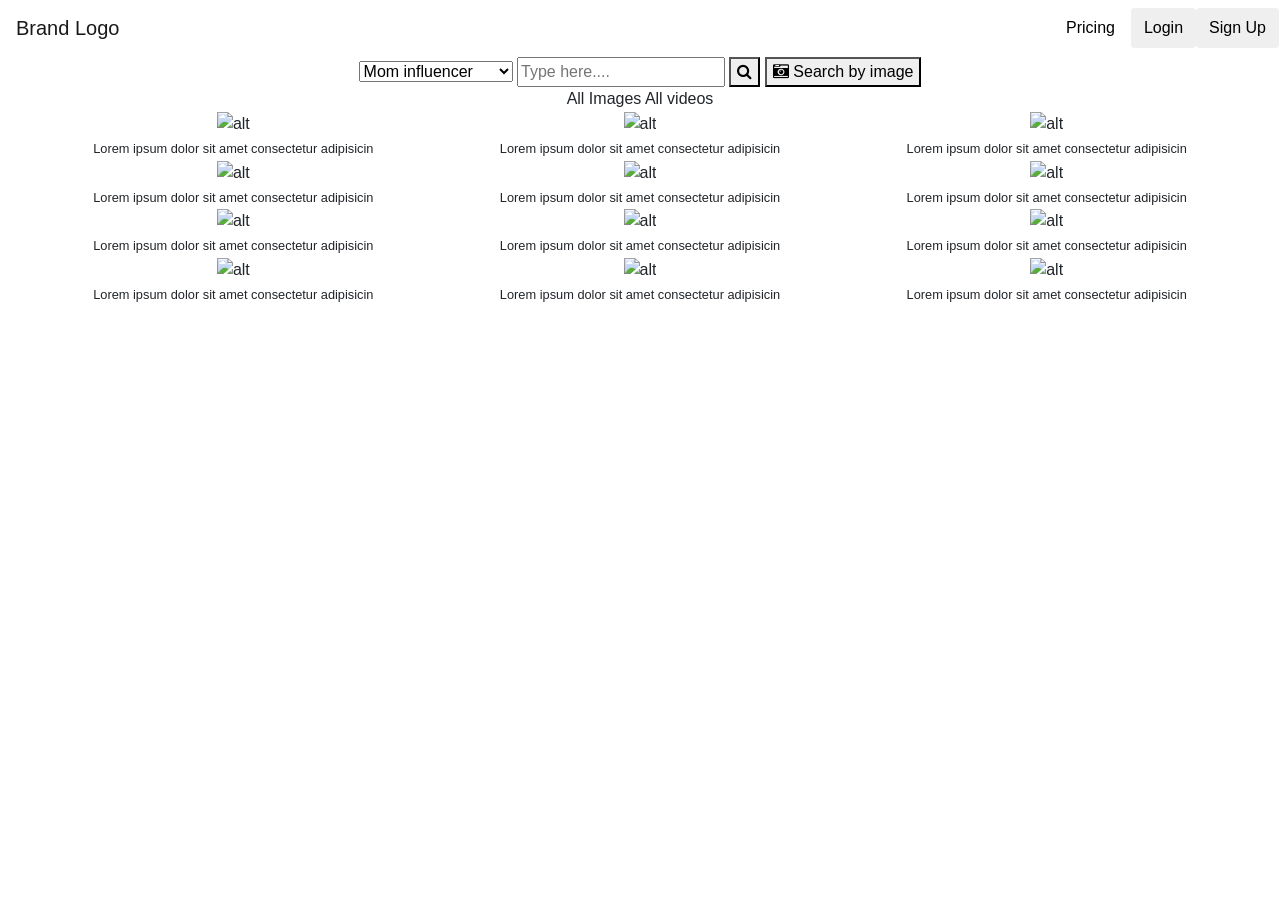
==== assets/projects/project7/index.html @ ff217ebd "Add files via upload" ====
<!DOCTYPE html>
<html lang="en">
<head>
    <meta charset="UTF-8">
    <meta http-equiv="X-UA-Compatible" content="IE=edge">
    <meta name="viewport" content="width=device-width, initial-scale=1.0">
    <!-- Latest compiled and minified CSS -->
    <link rel="stylesheet" href="https://stackpath.bootstrapcdn.com/bootstrap/4.1.3/css/bootstrap.min.css" integrity="sha384-MCw98/SFnGE8fJT3GXwEOngsV7Zt27NXFoaoApmYm81iuXoPkFOJwJ8ERdknLPMO" crossorigin="anonymous">
    <link rel="stylesheet" href="styles/index.css">
    <link rel="stylesheet" href="https://cdnjs.cloudflare.com/ajax/libs/font-awesome/4.7.0/css/font-awesome.min.css">
    <title>Coolwii Stock</title>
</head>
<body>
    <!-- Modal -->
    <div class="modal fade" id="loginModal" tabindex="-1" role="dialog" aria-labelledby="exampleModalLabel" aria-hidden="true">
      <div class="modal-dialog" role="document">
        <div class="modal-content">
          <div class="modal-header">
            <h5 class="modal-title" id="exampleModalLabel">Log in</h5>
            <button type="button" class="close" data-dismiss="modal" aria-label="Close">
              <span aria-hidden="true">&times;</span>
            </button>
          </div>
          <div class="modal-body">
            <form>
              <div class="form-group">
                <label for="exampleInputEmail1">Email address</label>
                <input style="border-top: none; border-left: none; border-right: none; border-radius: 0px;" type="email" class="form-control" id="exampleInputEmail1" aria-describedby="emailHelp" placeholder="Enter email">
                <!-- <small id="emailHelp" class="form-text text-muted">We'll never share your email with anyone else.</small> -->
              </div>
              <div class="form-group">
                <label for="exampleInputPassword1">Password</label>
                <input style="border-top: none; border-left: none; border-right: none; border-radius: 0px;" type="password" class="form-control" id="exampleInputPassword1" placeholder="Password">
              </div>
              <!-- <div class="form-check">
                <input type="checkbox" class="form-check-input" id="exampleCheck1">
                <label class="form-check-label" for="exampleCheck1">Check me out</label>
              </div> -->
              <br>
              <center><button type="submit" class="colored_button_orange col-lg-10 col-md-10 col-sm-10 col-xs-10">Login</button></center>
            </form><br>
            <a href="#">Forgot password?</a><br>
          </div>
          <div class="modal-footer">
            <small>Don't have an account yet?</small>
            <center>
              <button class="transparent_button col-lg-12 col-md-12 col-sm-12 colxs-12">
                Create an account
              </button>
            </center>
          </div>
        </div>
      </div>
    </div>
    <!-- SignUp Modal -->
    <div class="modal fade bd-example-modal-lg" id="signUpModal" tabindex="-1" role="dialog" aria-labelledby="exampleModalLabel" aria-hidden="true">
      <div class="modal-dialog modal-lg" role="document">
        <div class="modal-content">
          <div class="modal-header">
            <h5 class="modal-title" id="exampleModalLabel">Sign Up</h5>
            <button type="button" class="close" data-dismiss="modal" aria-label="Close">
              <span aria-hidden="true">&times;</span>
            </button>
          </div>
          <div class="modal-body">
            <div class="row col-lg-12 col-md-12 col-sm-12 col-xs-12">
              <div class="col-lg-6 col-md-12 col-sm-12 col-xs-12 signUpModalText">
                <h5 class="modal-title"><b>Access exclusive features with a free account</b></h5>
                <div class="col-lg-12 col-md-12 col-sm-12 col-xs-12">
                  <span class="modalContent">
                    <i class="fa fa-save"></i>
                    <span class="modaltext">Save and sort your favourite assets with collections</span>
                  </span>
                  <span class="modalContent">
                    <i class="fa fa-upload"></i>
                    <span class="modaltext">Share collections with anyone anywhere</span>
                  </span>
                  <span class="modalContent">
                    <i class="fa fa-download"></i>
                    <span class="modaltext">Try before you purchase with downloadable coomps</span>
                  </span>
                  <span class="modalContent">
                    <i class="fa fa-eye"></i>
                    <span class="modaltext">Easy to keep track of your search and download history</span>
                  </span>
                  <span style="margin-top: 40px" class="modaltext">And many more</span>
                </div>
              </div>
              <div class="col-lg-6 col-md-12 col-sm-12 col-xs-12 signUpForm">
                <form  style="border-bottom: 1px #ddd solid; padding-bottom: 10px;">
                  <div class="form-group">
                    <label for="exampleInputEmail1">Email address</label>
                    <input style="border-top: none; border-left: none; border-right: none; border-radius: 0px;" type="email" class="form-control" id="exampleInputEmail1" aria-describedby="emailHelp" placeholder="Enter email">
                    <!-- <small id="emailHelp" class="form-text text-muted">We'll never share your email with anyone else.</small> -->
                  </div>
                  <div class="form-group">
                    <label for="exampleInputPassword1">Password</label>
                    <input style="border-top: none; border-left: none; border-right: none; border-radius: 0px;" type="password" class="form-control" id="exampleInputPassword1" placeholder="Password">
                  </div>
                  <!-- <div class="form-check">
                    <input type="checkbox" class="form-check-input" id="exampleCheck1">
                    <label class="form-check-label" for="exampleCheck1">Check me out</label>
                  </div> -->
                  <br>
                  <center><button type="submit" class="colored_button_orange col-lg-10 col-md-10 col-sm-10 col-xs-10">Login</button></center><br>
                  <small>By creating an account, I agree to Shutterstock's <a href="#">Website terms</a>, <a href="#">Privacy policy</a> and <a href="#">Licensing terms</a>.</small>
                </form><br>
                <small>Already have an account? <a href="#">Log in</a></small>
              </div>
            </div>
            <br>
          </div>
          <!-- <div class="modal-footer">
            <small>Don't have an account yet?</small>
            <center>
              <button class="transparent_button col-lg-12 col-md-12 col-sm-12 colxs-12">
                Create an account
              </button>
            </center>
          </div> -->
        </div>
      </div>
    </div>
    <header>
        <!------------------------------------------------Navbar------------------------------------------------------------------------>
        <nav class="navbar navbar-expand-lg navbar-light bg-transparent">
            <a class="navbar-brand" href="#">Brand Logo</a>
            <button class="navbar-toggler" type="button" data-toggle="collapse" data-target="#navbarSupportedContent" aria-controls="navbarSupportedContent" aria-expanded="false" aria-label="Toggle navigation">
              <span class="navbar-toggler-icon"></span>
            </button>
        
            <div class="collapse navbar-collapse" id="navbarSupportedContent">
              <ul class="navbar-nav mr-auto">
                <!-- <li class="nav-item dropdown">
                    <a class="nav-link dropdown-toggle" href="#" id="navbarDropdown" role="button" data-toggle="dropdown" aria-haspopup="true" aria-expanded="false">
                      Images
                    </a>
                    <div class="dropdown-menu" aria-labelledby="navbarDropdown">
                      <a class="dropdown-item" href="#">Action</a>
                      <a class="dropdown-item" href="#">Another action</a>
                      <div class="dropdown-divider"></div>
                      <a class="dropdown-item" href="#">Something else here</a>
                    </div>
                  </li>
                <li class="nav-item dropdown">
                  <a class="nav-link dropdown-toggle" href="#" id="navbarDropdown" role="button" data-toggle="dropdown" aria-haspopup="true" aria-expanded="false">
                    Footage
                  </a>
                  <div class="dropdown-menu" aria-labelledby="navbarDropdown">
                    <a class="dropdown-item" href="#">Action</a>
                    <a class="dropdown-item" href="#">Another action</a>
                    <div class="dropdown-divider"></div>
                    <a class="dropdown-item" href="#">Something else here</a>
                  </div>
                </li> -->
              </ul>
              <div class="row my-2 my-lg-0">
                <div class="nav-item">
                  <a style="color: #000" href="#" class="nav-link">Pricing</a>
                </div>
                <button class="btn transparent_button" type="submit" data-toggle="modal" data-target="#loginModal">Login</button>
                <button class="btn colored_button_white" type="submit" data-toggle="modal" data-target="#signUpModal">Sign Up</button>
            </div>
            </div>
          </nav>
        <!------------------------------------------------Header------------------------------------------------------------------------->
        <div class="header_banner clo-lg-13 col-md-12 col-sm-12 col-xs-12"></div>
        <center>
            <div class="container col-lg-12 col-md-12 col-sm-12 col-xs-12 searching">
                <select name="image" id="cars" class="all_image">
                    <option class="dropdown-item" value="mom_influencer">Mom influencer</option>
                    <option class="dropdown-item" value="fashion_influencer">Fashion Influencer</option>
                  </select>
                <input class="search_textfield search" type="text" placeholder="Type here...." name="" id="">
                <button class="search_icon_button search" type="submit"><i class="fa fa-search"></i></button>
                <button class="search_by_images search" type="submit"><i class="fa fa-camera-retro"></i> Search by image</button>
            </div>
        </center>
    </header>
    <!------------------------------------------------Divider------------------------------------------------------------------------->
    <div class="divider col-lg-12 col-md-12 col-sm-12 col-xs-12">
      <center>
        <span id="image_selector" class="selector" onclick="imageSelectorHandler()">All Images</span>
        <span id="video_selector" class="selector" onclick="videoSelectorHandler()">All videos</span>
      </center>
    </div>
    <!------------------------------------------------all_images------------------------------------------------------------------------->
    <section id="all_images" class="mom_influencer container col-lg-12 cl-md-12 colsm-12 col-xs-12">
      <center>
        <div class="row col-lg-12 cl-md-12 col-sm-12 col-xs-12 rendering_area">
          <div class="col-lg-4 col-md-4 col-sm-12 col-xs-12">
            <img class="rendered" src="images/image1.jpg" alt="alt" onclick="location.href='image.html'; return false"><br>
            <small>Lorem ipsum dolor sit amet consectetur adipisicin</small>
          </div>
          <div class="col-lg-4 col-md-4 col-sm-12 col-xs-12">
            <img class="rendered" src="images/image2.jpg" alt="alt" onclick="location.href='image.html'; return false"><br>           
            <small>Lorem ipsum dolor sit amet consectetur adipisicin</small>
          </div>
          <div class="col-lg-4 col-md-4 col-sm-12 col-xs-12">
            <img class="rendered" src="images/image3.jpg" alt="alt" onclick="location.href='image.html'; return false"><br>
            <small>Lorem ipsum dolor sit amet consectetur adipisicin</small>
          </div>
        </div>
        <div class="row col-lg-12 cl-md-12 col-sm-12 col-xs-12 rendering_area">
          <div class="col-lg-4 col-md-4 col-sm-12 col-xs-12">
            <img class="rendered" src="images/image4.jpg" alt="alt" onclick="location.href='image.html'; return false"><br>
            <small>Lorem ipsum dolor sit amet consectetur adipisicin</small>
          </div>
          <div class="col-lg-4 col-md-4 col-sm-12 col-xs-12">
            <img class="rendered" src="images/image5.jpg" alt="alt" onclick="location.href='image.html'; return false"><br>           
            <small>Lorem ipsum dolor sit amet consectetur adipisicin</small>
          </div>
          <div class="col-lg-4 col-md-4 col-sm-12 col-xs-12">
            <img class="rendered" src="images/image6.jpg" alt="alt" onclick="location.href='image.html'; return false"><br>
            <small>Lorem ipsum dolor sit amet consectetur adipisicin</small>
          </div>
        </div>
      </center>
    </section>
    <!------------------------------------------------all_videos------------------------------------------------------------------------->
    <section id="all_videos" class="mom_influencer container col-lg-12 cl-md-12 colsm-12 col-xs-12">
      <center>
        <div class="row col-lg-12 cl-md-12 col-sm-12 col-xs-12 rendering_area">
          <div class="col-lg-4 col-md-4 col-sm-12 col-xs-12">
            <img class="rendered" src="images/image6.jpg" alt="alt" onclick="location.href='video.html'; return false"><br>
            <small>Lorem ipsum dolor sit amet consectetur adipisicin</small>
          </div>
          <div class="col-lg-4 col-md-4 col-sm-12 col-xs-12">
            <img class="rendered" src="images/image5.jpg" alt="alt" onclick="location.href='video.html'; return false"><br>           
            <small>Lorem ipsum dolor sit amet consectetur adipisicin</small>
          </div>
          <div class="col-lg-4 col-md-4 col-sm-12 col-xs-12">
            <img class="rendered" src="images/image4.jpg" alt="alt" onclick="location.href='video.html'; return false"><br>
            <small>Lorem ipsum dolor sit amet consectetur adipisicin</small>
          </div>
        </div>
        <div class="row col-lg-12 cl-md-12 col-sm-12 col-xs-12 rendering_area">
          <div class="col-lg-4 col-md-4 col-sm-12 col-xs-12">
            <img class="rendered" src="images/image3.jpg" alt="alt" onclick="location.href='video.html'; return false"><br>
            <small>Lorem ipsum dolor sit amet consectetur adipisicin</small>
          </div>
          <div class="col-lg-4 col-md-4 col-sm-12 col-xs-12">
            <img class="rendered" src="images/image2.jpg" alt="alt" onclick="location.href='video.html'; return false"><br>           
            <small>Lorem ipsum dolor sit amet consectetur adipisicin</small>
          </div>
          <div class="col-lg-4 col-md-4 col-sm-12 col-xs-12">
            <img class="rendered" src="images/image1.jpg" alt="alt" onclick="location.href='video.html'; return false"><br>
            <small>Lorem ipsum dolor sit amet consectetur adipisicin</small>
          </div>
        </div>
      </center>
    </section>
    <!-- Optional JavaScript -->
    <!-- jQuery first, then Popper.js, then Bootstrap JS -->
    <script src="https://code.jquery.com/jquery-3.3.1.slim.min.js" integrity="sha384-q8i/X+965DzO0rT7abK41JStQIAqVgRVzpbzo5smXKp4YfRvH+8abtTE1Pi6jizo" crossorigin="anonymous"></script>
    <script src="https://cdnjs.cloudflare.com/ajax/libs/popper.js/1.14.3/umd/popper.min.js" integrity="sha384-ZMP7rVo3mIykV+2+9J3UJ46jBk0WLaUAdn689aCwoqbBJiSnjAK/l8WvCWPIPm49" crossorigin="anonymous"></script>
    <script src="https://stackpath.bootstrapcdn.com/bootstrap/4.1.3/js/bootstrap.min.js" integrity="sha384-ChfqqxuZUCnJSK3+MXmPNIyE6ZbWh2IMqE241rYiqJxyMiZ6OW/JmZQ5stwEULTy" crossorigin="anonymous"></script>
    <script src="scripts/index.js" type="javascript"></script>
    <script>
      function imageSelectorHandler () {
        document.getElementById('image_selector').style.backgroundColor = "#333";
        document.getElementById('image_selector').style.color = "#fff";
        document.getElementById('video_selector').style.backgroundColor = "#fff";
        document.getElementById('video_selector').style.color = "#333";
        document.getElementById('all_images').style.display = 'block';
        document.getElementById('all_videos').style.display = 'none';
      }
      function videoSelectorHandler () {
          document.getElementById('image_selector').style.backgroundColor = "#fff";
          document.getElementById('image_selector').style.color = "#333";
          document.getElementById('video_selector').style.backgroundColor = "#333";
          document.getElementById('video_selector').style.color = "#fff";
          document.getElementById('all_images').style.display = 'none';
          document.getElementById('all_videos').style.display = 'block';
      }
    </script>
</body>
</html>
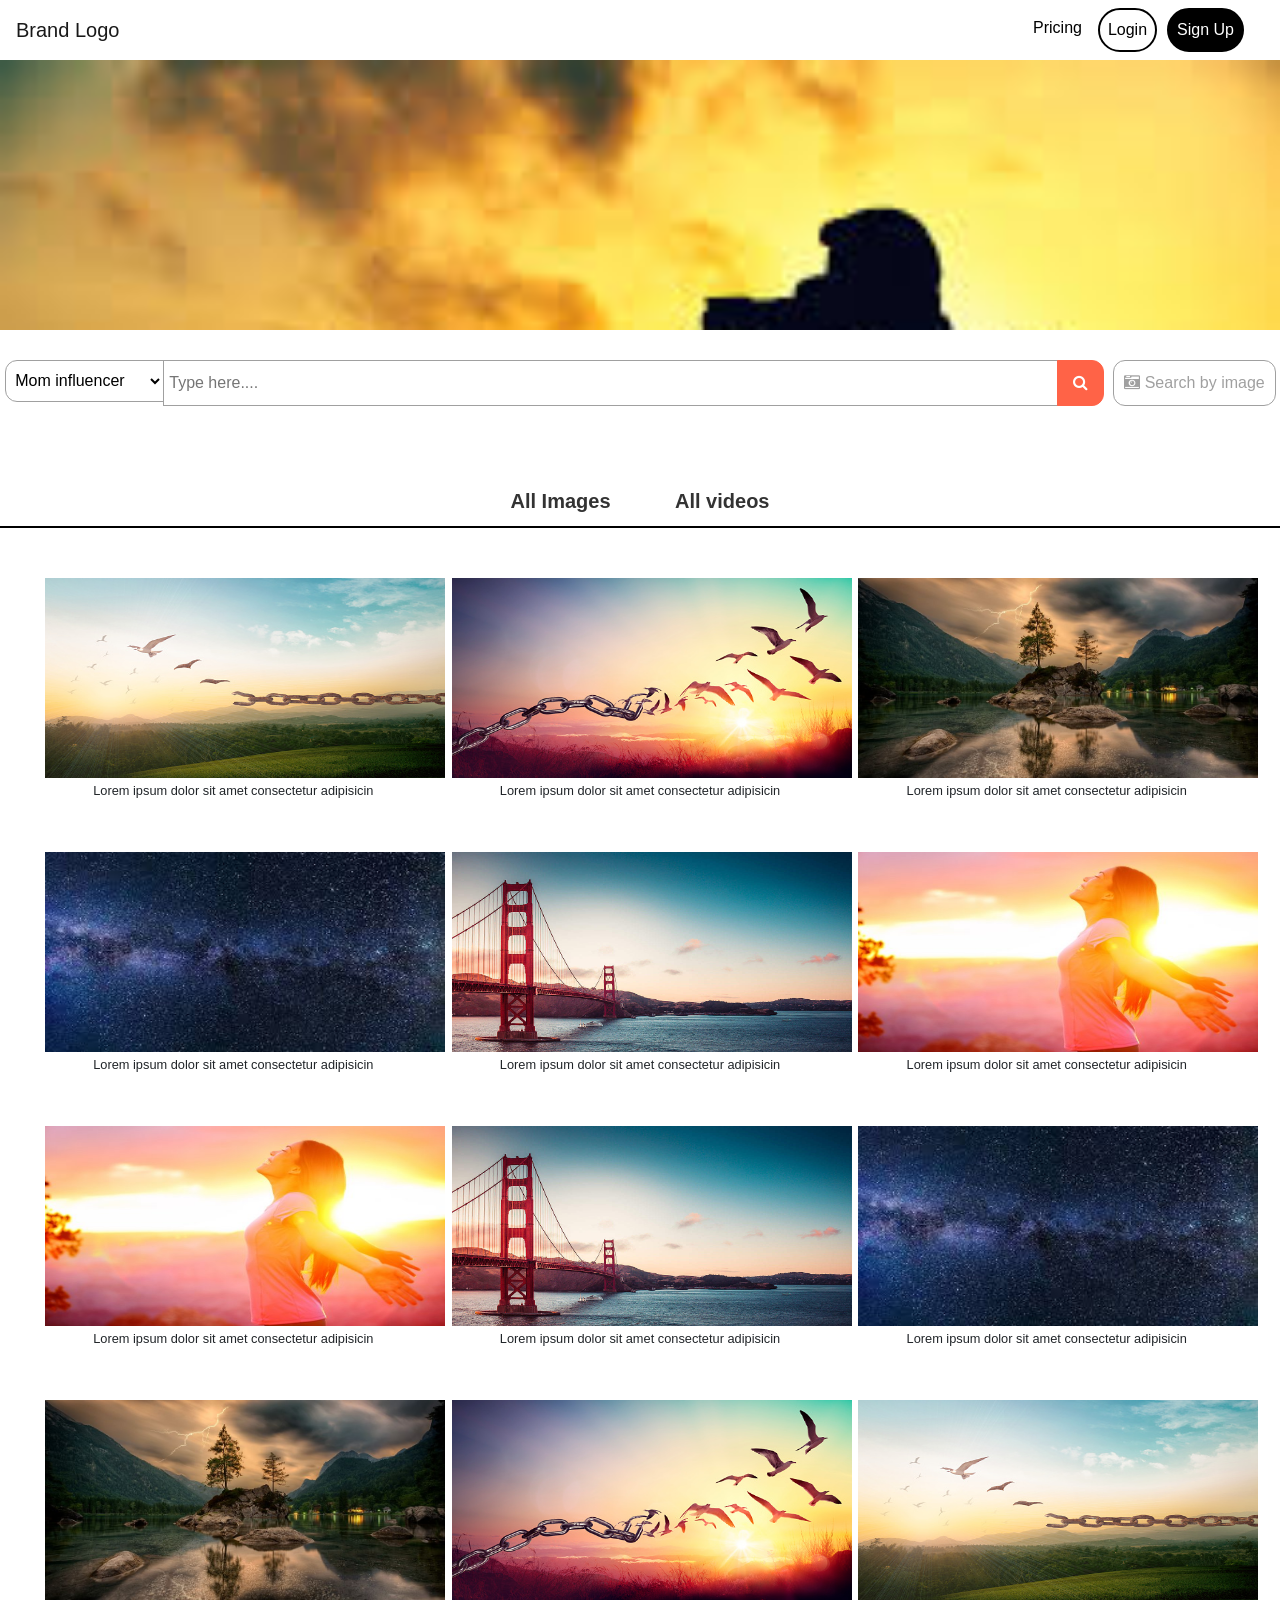
==== commit c4c4d3fe: "Update index.html" ====
--- a/assets/projects/project7/index.html
+++ b/assets/projects/project7/index.html
@@ -44,7 +44,7 @@
           <div class="modal-footer">
             <small>Don't have an account yet?</small>
             <center>
-              <button class="transparent_button col-lg-12 col-md-12 col-sm-12 colxs-12">
+              <button class="transparent_button col-lg-12 col-md-12 col-sm-12 colxs-12" data-toggle="modal" data-target="#signUpModal"  data-dismiss="modal" aria-label="Close">
                 Create an account
               </button>
             </center>
@@ -105,7 +105,7 @@
                   <center><button type="submit" class="colored_button_orange col-lg-10 col-md-10 col-sm-10 col-xs-10">Login</button></center><br>
                   <small>By creating an account, I agree to Shutterstock's <a href="#">Website terms</a>, <a href="#">Privacy policy</a> and <a href="#">Licensing terms</a>.</small>
                 </form><br>
-                <small>Already have an account? <a href="#">Log in</a></small>
+                <small>Already have an account? <a href="#" data-dismiss="modal" aria-label="Close" data-toggle="modal" data-target="#loginModal">Log in</a></small>
               </div>
             </div>
             <br>
@@ -275,4 +275,4 @@
       }
     </script>
 </body>
-</html>+</html>
--- a/assets/projects/project7/styles/index.css
+++ b/assets/projects/project7/styles/index.css
@@ -0,0 +1,235 @@
+
+/* ---------------------------------------------navigation--------------------------------------------------- */
+nav div ul a {
+    font-size: 14px;
+    font-weight: 600;
+}
+nav .row {
+    margin-right: 10px;
+    justify-content: space-between;
+}
+nav .row span {
+    font-size: 14px;
+    font-weight: 600;
+}
+nav .row span a {
+    color: #727472;
+}
+.divider {
+    width: 1px;
+    background-color: #fff;
+    margin-left: 10px;
+    margin-right: 10px;
+}
+/* ---------------------------------------------buttons--------------------------------------------------- */
+.transparent_button {
+    padding: 8px;
+    border-radius: 25px;
+    border: 2px solid #000;
+    background-color: transparent;
+    /* margin: auto 10px; */
+    color: #000
+}
+
+.colored_button_white {
+    padding: 8px;
+    border-radius: 25px;
+    border: 2px solid #000;
+    background-color: #000;
+    color: #fff;
+    margin: auto 10px;
+}
+.colored_button_orange {
+    padding: 8px;
+    border-radius: 25px;
+    border: 2px solid tomato;
+    background-color: tomato;
+    color: #fff;
+    /* margin: auto 10px; */
+    padding-top: 10px;
+    padding-bottom: 10px;
+}
+/* ---- button hover ---- */
+.transparent_button:hover,
+.colored_button_white:hover {
+    background-color: tomato;
+    border: 2px solid tomato;
+    color: #fff;
+    transition-property: all;
+    transition-duration: 0.6s;
+}
+.colored_button_orange:hover {
+    background-color: rgb(207, 84, 62);
+    border: 2px solid rgb(207, 84, 62);
+    transition-property: all;
+    transition-duration: 0.6s;
+}
+/* ---------------------------------------------header--------------------------------------------------- */
+.searching {
+    width: 100%;
+    margin-top: 30px;
+    margin-bottom: 10px;
+    padding: 0;
+    align-items: baseline;
+    display: flex;
+    justify-content: center;
+}
+.search {
+    margin: auto -1px;
+    padding-top: 10px;
+    padding-bottom: 10px;
+    padding-left: 5px;
+    /* padding-right: 5px */
+}
+.dropdown-item {
+    padding: 5px;
+    background-color: #eee;
+}
+.all_image {
+    padding-top: 10px;
+    padding-bottom: 11px;
+    padding-left: 5px;
+    border-top-left-radius: 12px;
+    border-bottom-left-radius: 12px;
+    border: 1px solid #a0a0a0;
+    background-color: #fff;
+}
+.search_textfield {
+    width: 70%;
+    border: 1px solid #a0a0a0
+}
+.search_icon_button {
+    border-top-right-radius: 12px;
+    border-bottom-right-radius: 12px;
+    border: 1px solid tomato;
+    background-color: tomato;
+    color: #fff;
+    padding-left: 15px;
+    padding-right: 15px;
+}
+.search_by_images {
+    border-radius: 12px;
+    border: 1px solid #a0a0a0;
+    background-color: #fff;
+    color: #a0a0a0;
+    margin-left: 10px;
+    padding-left: 10px;
+    padding-right: 10px
+}
+/* --- media query for the search by image button ---*/
+@media (max-width: 1200px) {
+    .search_by_images {
+        display: none;
+    }
+}
+.header_banner {
+    background-image: url('../images/banner.jpg');
+    background-image: url('../images/banner.jpg'), linear-gradient(rgba(0,0,0,0.6), rgba(0,0,0,0.3));
+    background-size: cover;
+    background-repeat: no-repeat;
+    height: 30vh;
+}
+/* ----------------------------------------------black strip------------------------------------------------------ */
+.black-strip {
+    background-color: #000;
+    color: #fff;
+    padding-top: 20px;
+    padding-bottom: 20px
+}
+/* -----------------------------------------------Video-------------------------------------------------------- */
+#MyVideo {
+    width: 100%;
+    height: 30%;
+}
+/* -----------------------------------------------Divider-------------------------------------------------------- */
+.divider {
+    margin-top: 80px;
+    padding-bottom: 10px;
+    margin-bottom: 10px;
+    border-bottom: 2px solid #000;
+    width: 100%;
+    margin-left: 0;
+    margin-right: 0;
+    display: flex;
+    justify-content: center;
+}
+.selector {
+    padding: 10px 30px;
+    font-size: 20px;
+    font-weight: 600;
+    color: #333;
+    cursor: pointer;
+}
+@media (max-width: 1200px) {
+    .selector {
+        padding: 10px 15px;
+        font-size: 15px;
+        font-weight: 500;
+    }
+}
+@media (max-width: 996px) {
+    .selector {
+        padding: 10px;
+        font-size: 15px;
+    }
+}
+@media (max-width: 776px) {
+    .selector {
+        padding: 10px;
+        font-size: 15qpx;
+    }
+}
+
+.rendering_area {
+    margin-top: 50px;
+}
+.rendered {
+    width: 400px;
+    height: 200px;
+    cursor: pointer;
+}
+@media (max-width: 1200px) {
+    .rendered {
+        width: 300px;
+        height: 150px
+    }
+}
+@media (max-width: 996px) {
+    .rendered {
+        width: 200px;
+        height: 100px;
+    }
+}
+@media (max-width: 776px) {
+    .rendered {
+        width: 250px;
+        height: 125px;
+    }
+}
+.rendered:hover {
+    opacity: 0.8;
+    transition-property: all;
+    transition-duration: 0.4s;
+}
+.modalContent {
+    display: flex;
+    align-items: center;
+    margin-top: 10px;
+}
+.modalContent i {
+    font-size: 20px;
+    margin-right: 10px;
+}
+.signUpForm {
+    border-left: 1px #ddd solid;
+}
+@media (max-width: 992px) {
+    .signUpModalText {
+        border-bottom: 1px #333 solid;
+        padding-bottom: 10px;
+        margin-bottom: 10px;
+    }
+    .signUpForm {
+        border-left: none;
+    }
+}
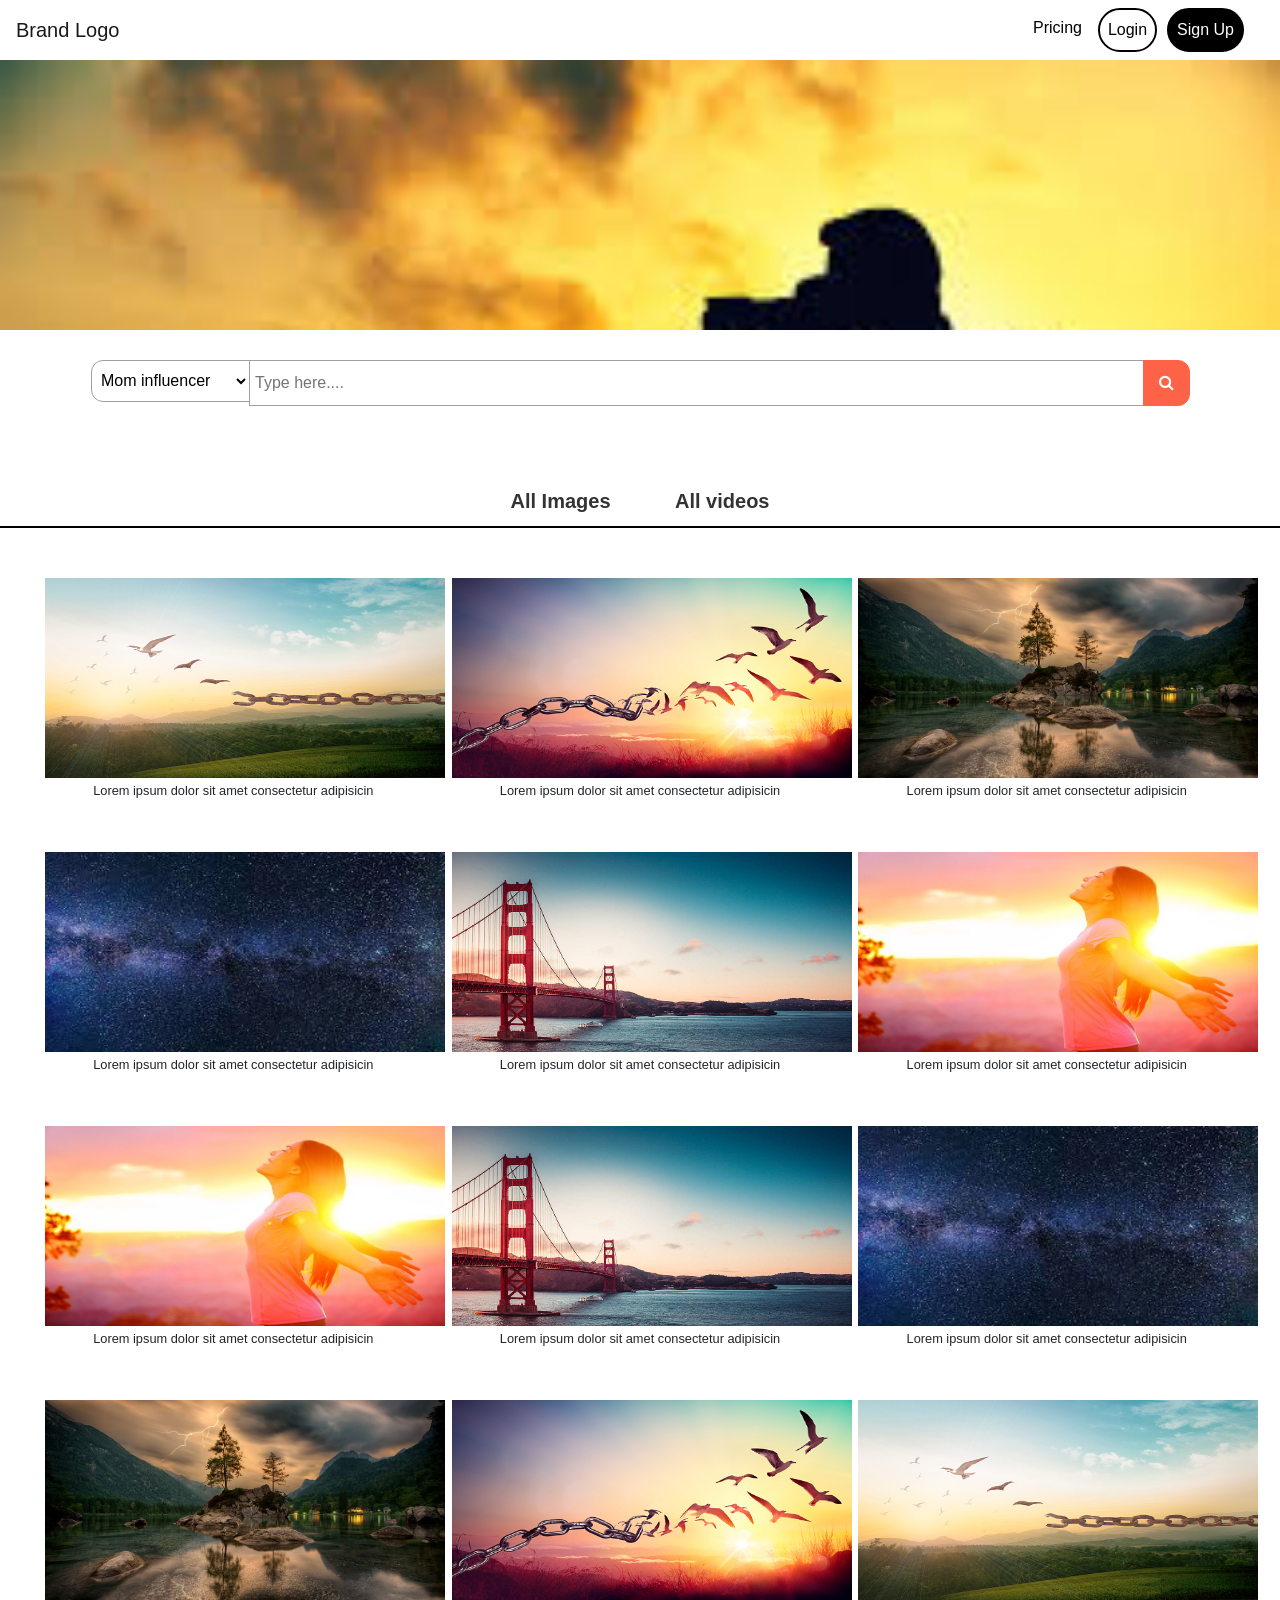
==== commit 17fd9ff7: "Update index.html" ====
--- a/assets/projects/project7/index.html
+++ b/assets/projects/project7/index.html
@@ -173,7 +173,6 @@
                   </select>
                 <input class="search_textfield search" type="text" placeholder="Type here...." name="" id="">
                 <button class="search_icon_button search" type="submit"><i class="fa fa-search"></i></button>
-                <button class="search_by_images search" type="submit"><i class="fa fa-camera-retro"></i> Search by image</button>
             </div>
         </center>
     </header>
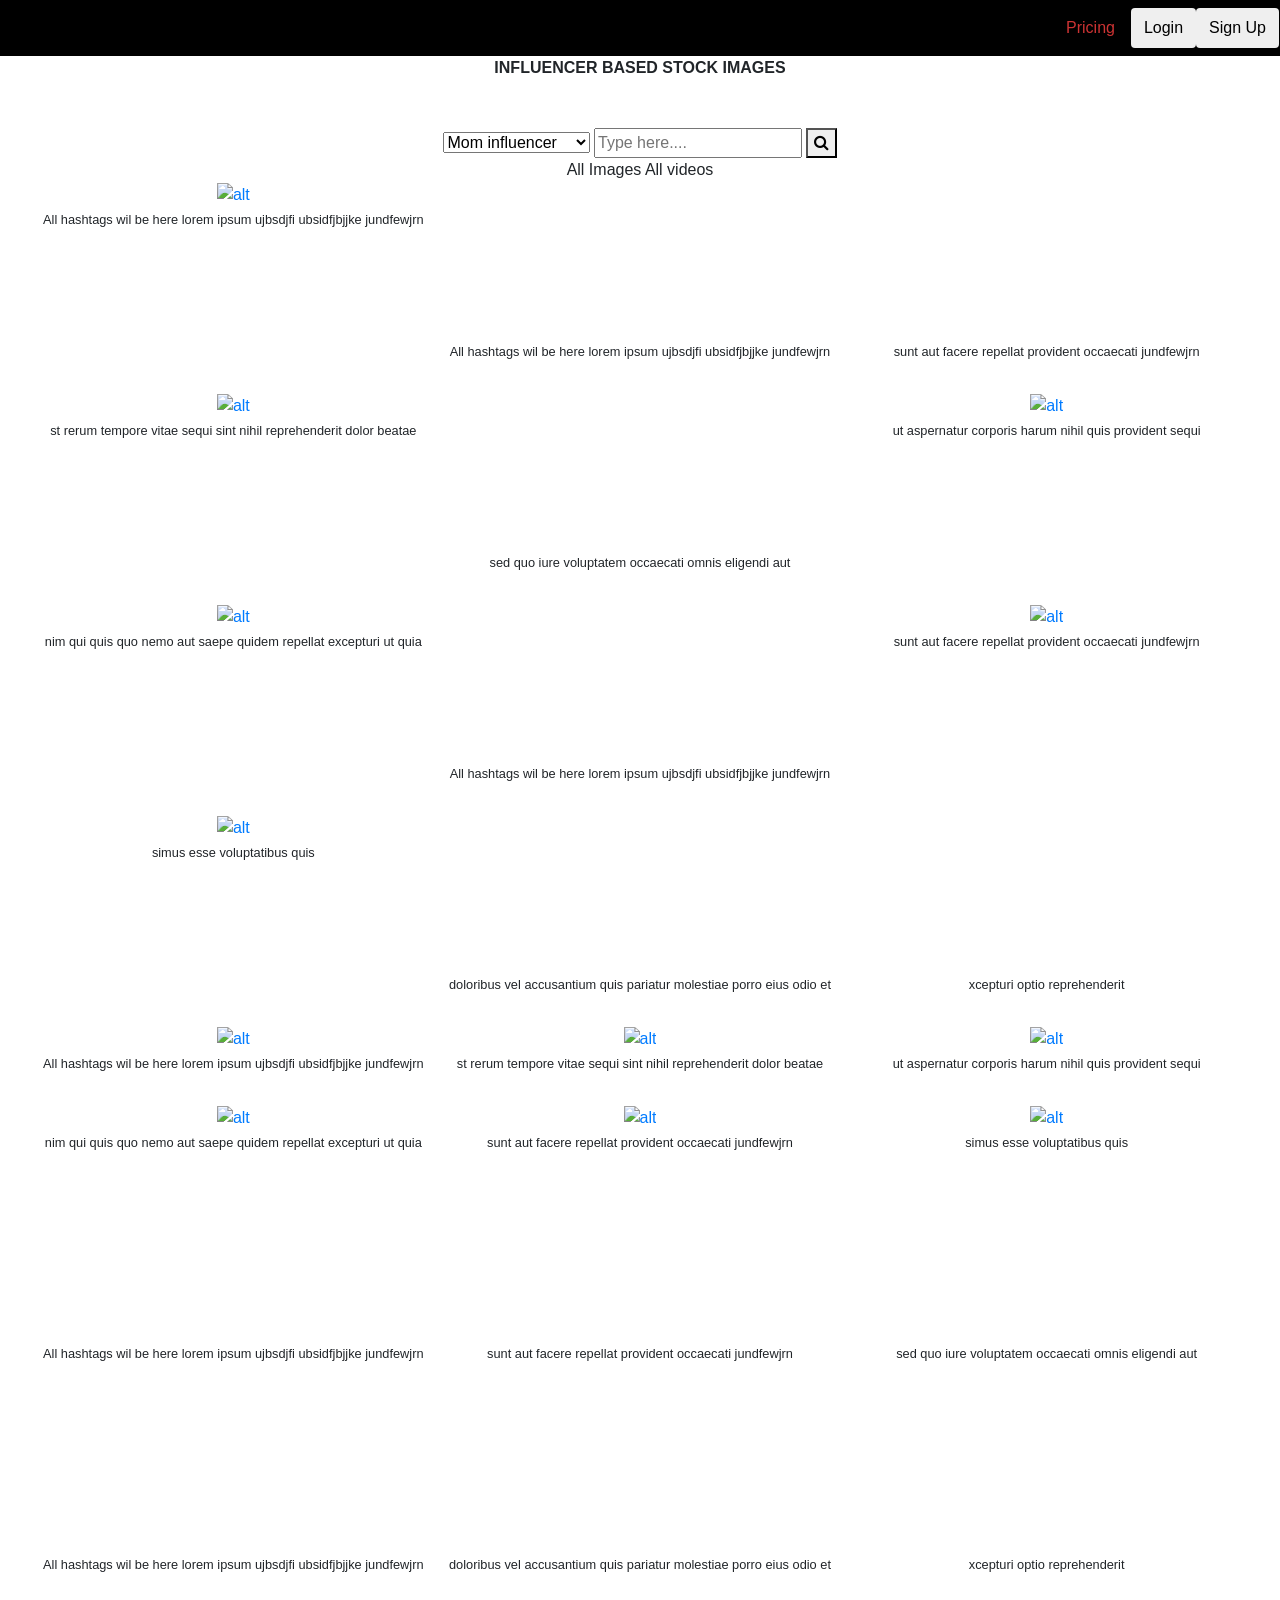
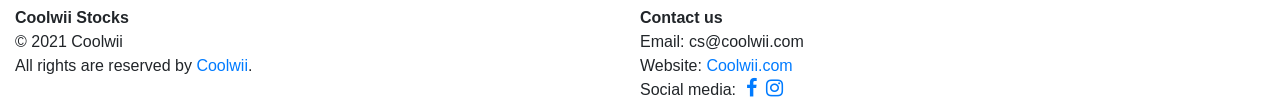
==== commit 8f65e90c: "Update index.html" ====
--- a/assets/projects/project7/index.html
+++ b/assets/projects/project7/index.html
@@ -1,3 +1,4 @@
+
 <!DOCTYPE html>
 <html lang="en">
 <head>
@@ -5,14 +6,18 @@
     <meta http-equiv="X-UA-Compatible" content="IE=edge">
     <meta name="viewport" content="width=device-width, initial-scale=1.0">
     <!-- Latest compiled and minified CSS -->
-    <link rel="stylesheet" href="https://stackpath.bootstrapcdn.com/bootstrap/4.1.3/css/bootstrap.min.css" integrity="sha384-MCw98/SFnGE8fJT3GXwEOngsV7Zt27NXFoaoApmYm81iuXoPkFOJwJ8ERdknLPMO" crossorigin="anonymous">
-    <link rel="stylesheet" href="styles/index.css">
-    <link rel="stylesheet" href="https://cdnjs.cloudflare.com/ajax/libs/font-awesome/4.7.0/css/font-awesome.min.css">
-    <title>Coolwii Stock</title>
+<link rel="stylesheet" href="https://stackpath.bootstrapcdn.com/bootstrap/4.1.3/css/bootstrap.min.css" integrity="sha384-MCw98/SFnGE8fJT3GXwEOngsV7Zt27NXFoaoApmYm81iuXoPkFOJwJ8ERdknLPMO" crossorigin="anonymous">
+<link rel="stylesheet" href="http://127.0.0.1:8000/assets/styles/index.css">
+<link rel="stylesheet" href="http://127.0.0.1:8000/assets/styles/image.css">
+<link rel="stylesheet" href="http://127.0.0.1:8000/assets/styles/account.css">
+<link rel="stylesheet" href="https://cdnjs.cloudflare.com/ajax/libs/font-awesome/4.7.0/css/font-awesome.min.css">    <title>Coolwii Stock</title>
 </head>
 <body>
-    <!-- Modal -->
-    <div class="modal fade" id="loginModal" tabindex="-1" role="dialog" aria-labelledby="exampleModalLabel" aria-hidden="true">
+    <!-- <div style="display:none">
+1
+</div> -->
+<!-- Modal -->
+<div class="modal fade" id="loginModal" tabindex="-1" role="dialog" aria-labelledby="exampleModalLabel" aria-hidden="true">
       <div class="modal-dialog" role="document">
         <div class="modal-content">
           <div class="modal-header">
@@ -22,15 +27,15 @@
             </button>
           </div>
           <div class="modal-body">
-            <form>
-              <div class="form-group">
+            <form action="login" method="POST">
+              <input type="hidden" name="_token" value="HE8PglloyMfii0RgYqUY2IgTygGaWKSddZyvSJqq">              <div class="form-group">
                 <label for="exampleInputEmail1">Email address</label>
-                <input style="border-top: none; border-left: none; border-right: none; border-radius: 0px;" type="email" class="form-control" id="exampleInputEmail1" aria-describedby="emailHelp" placeholder="Enter email">
+                <input name="email" style="border-top: none; border-left: none; border-right: none; border-radius: 0px;" type="email" class="form-control" id="exampleInputEmail1" aria-describedby="emailHelp" placeholder="Enter email">
                 <!-- <small id="emailHelp" class="form-text text-muted">We'll never share your email with anyone else.</small> -->
               </div>
               <div class="form-group">
                 <label for="exampleInputPassword1">Password</label>
-                <input style="border-top: none; border-left: none; border-right: none; border-radius: 0px;" type="password" class="form-control" id="exampleInputPassword1" placeholder="Password">
+                <input name="password" style="border-top: none; border-left: none; border-right: none; border-radius: 0px;" type="password" class="form-control" id="exampleInputPassword1" placeholder="Password">
               </div>
               <!-- <div class="form-check">
                 <input type="checkbox" class="form-check-input" id="exampleCheck1">
@@ -39,7 +44,7 @@
               <br>
               <center><button type="submit" class="colored_button_orange col-lg-10 col-md-10 col-sm-10 col-xs-10">Login</button></center>
             </form><br>
-            <a href="#">Forgot password?</a><br>
+            <a href="forgotPassword">Forgot password?</a><br>
           </div>
           <div class="modal-footer">
             <small>Don't have an account yet?</small>
@@ -87,23 +92,23 @@
                 </div>
               </div>
               <div class="col-lg-6 col-md-12 col-sm-12 col-xs-12 signUpForm">
-                <form  style="border-bottom: 1px #ddd solid; padding-bottom: 10px;">
-                  <div class="form-group">
+                <form action="signUp" method="POST" style="border-bottom: 1px #ddd solid; padding-bottom: 10px;">
+                <input type="hidden" name="_token" value="HE8PglloyMfii0RgYqUY2IgTygGaWKSddZyvSJqq">                  <div class="form-group">
                     <label for="exampleInputEmail1">Email address</label>
-                    <input style="border-top: none; border-left: none; border-right: none; border-radius: 0px;" type="email" class="form-control" id="exampleInputEmail1" aria-describedby="emailHelp" placeholder="Enter email">
+                    <input name="email" style="border-top: none; border-left: none; border-right: none; border-radius: 0px;" type="email" class="form-control" id="exampleInputEmail1" aria-describedby="emailHelp" placeholder="Enter email">
                     <!-- <small id="emailHelp" class="form-text text-muted">We'll never share your email with anyone else.</small> -->
                   </div>
                   <div class="form-group">
                     <label for="exampleInputPassword1">Password</label>
-                    <input style="border-top: none; border-left: none; border-right: none; border-radius: 0px;" type="password" class="form-control" id="exampleInputPassword1" placeholder="Password">
+                    <input name="password" style="border-top: none; border-left: none; border-right: none; border-radius: 0px;" type="password" class="form-control" id="exampleInputPassword1" placeholder="Password">
                   </div>
                   <!-- <div class="form-check">
                     <input type="checkbox" class="form-check-input" id="exampleCheck1">
                     <label class="form-check-label" for="exampleCheck1">Check me out</label>
                   </div> -->
                   <br>
-                  <center><button type="submit" class="colored_button_orange col-lg-10 col-md-10 col-sm-10 col-xs-10">Login</button></center><br>
-                  <small>By creating an account, I agree to Shutterstock's <a href="#">Website terms</a>, <a href="#">Privacy policy</a> and <a href="#">Licensing terms</a>.</small>
+                  <center><button type="submit" class="colored_button_orange col-lg-10 col-md-10 col-sm-10 col-xs-10">Sign Up</button></center><br>
+                  <small>By creating an account, I agree to Coolwii's <a href="#">Website terms</a>, <a href="#">Privacy policy</a> and <a href="#">Licensing terms</a>.</small>
                 </form><br>
                 <small>Already have an account? <a href="#" data-dismiss="modal" aria-label="Close" data-toggle="modal" data-target="#loginModal">Log in</a></small>
               </div>
@@ -123,8 +128,8 @@
     </div>
     <header>
         <!------------------------------------------------Navbar------------------------------------------------------------------------>
-        <nav class="navbar navbar-expand-lg navbar-light bg-transparent">
-            <a class="navbar-brand" href="#">Brand Logo</a>
+        <nav style="background-color: #000" class="navbar navbar-expand-lg navbar-dark">
+            <a class="navbar-brand" href="http://127.0.0.1:8000"><img id="logo" src="http://127.0.0.1:8000/assets/images/brand_logo.png" alt=""></a>
             <button class="navbar-toggler" type="button" data-toggle="collapse" data-target="#navbarSupportedContent" aria-controls="navbarSupportedContent" aria-expanded="false" aria-label="Toggle navigation">
               <span class="navbar-toggler-icon"></span>
             </button>
@@ -156,23 +161,32 @@
               </ul>
               <div class="row my-2 my-lg-0">
                 <div class="nav-item">
-                  <a style="color: #000" href="#" class="nav-link">Pricing</a>
+                  <a style="color:#CC3333" href="#" class="nav-link">Pricing</a>
                 </div>
-                <button class="btn transparent_button" type="submit" data-toggle="modal" data-target="#loginModal">Login</button>
-                <button class="btn colored_button_white" type="submit" data-toggle="modal" data-target="#signUpModal">Sign Up</button>
-            </div>
-            </div>
-          </nav>
-        <!------------------------------------------------Header------------------------------------------------------------------------->
-        <div class="header_banner clo-lg-13 col-md-12 col-sm-12 col-xs-12"></div>
+                                  <button class="btn transparent_button" type="submit" data-toggle="modal" data-target="#loginModal">Login</button>
+                  <button class="btn colored_button_white" type="submit" data-toggle="modal" data-target="#signUpModal">Sign Up</button>                    
+                            </div>
+            </div>
+          </nav>    <!------------------------------------------------Header------------------------------------------------------------------------->
+          <center sttle="display: none"></center>
+        <div class="header_banner clo-lg-12 col-md-12 col-sm-12 col-xs-12">
+      <center>
+        <span class="banner_text"><b>
+          INFLUENCER BASED STOCK IMAGES
+        </b></span>
+      </center>
+    </div><br><br>
         <center>
             <div class="container col-lg-12 col-md-12 col-sm-12 col-xs-12 searching">
-                <select name="image" id="cars" class="all_image">
-                    <option class="dropdown-item" value="mom_influencer">Mom influencer</option>
-                    <option class="dropdown-item" value="fashion_influencer">Fashion Influencer</option>
+                <form class="search col-lg-8 col-md-8 col-sm-8 col-xs-8" action="search" method="GET">
+                  <select name="media_type" id="media_type" class="all_image">
+                    <option class="dropdown-item" value="mom">Mom influencer</option>
+                    <option class="dropdown-item" value="beauty">Beauty Influencer</option>
                   </select>
-                <input class="search_textfield search" type="text" placeholder="Type here...." name="" id="">
+                <input class="search_textfield search" type="text" placeholder="Type here...." name="search_text" id="">
                 <button class="search_icon_button search" type="submit"><i class="fa fa-search"></i></button>
+                </form>
+                <!-- <button class="search_by_images search" type="submit"><i class="fa fa-camera-retro"></i> Search by image</button> -->
             </div>
         </center>
     </header>
@@ -183,79 +197,179 @@
         <span id="video_selector" class="selector" onclick="videoSelectorHandler()">All videos</span>
       </center>
     </div>
+    <!-----------------------------------------------All media ------------------------------------------------>
+    <section id="all_media" class="mom_influencer col-lg-12 col-md-12 col-sm-12 col-xs-12">
+      <center>
+        <div class="row col-lg-12 col-sm-12 col-xs-12 col-md-12 rendering_area">
+          
+            <div style="padding:0px; margin-bottom: 30px" class="col-lg-4 col-md-4 col-sm-12 col-xs-12">
+              <a href="http://127.0.0.1:8000/media/1"><img class="rendered" src=assets/images/image4.jpg alt="alt"></a><br>
+              <small>All hashtags wil be here lorem ipsum ujbsdjfi ubsidfjbjjke jundfewjrn</small>
+            </div>
+          
+            <div style="padding:0px; margin-bottom: 30px" class="col-lg-4 col-md-4 col-sm-12 col-xs-12">
+              <a href="http://127.0.0.1:8000/media/2"><video class="rendered" src=assets/videos/video1.mp4></video></a><br>
+              <small>All hashtags wil be here lorem ipsum ujbsdjfi ubsidfjbjjke jundfewjrn</small>
+            </div>
+          
+            <div style="padding:0px; margin-bottom: 30px" class="col-lg-4 col-md-4 col-sm-12 col-xs-12">
+              <a href="http://127.0.0.1:8000/media/3"><video class="rendered" src=assets/videos/video2.mp4></video></a><br>
+              <small>sunt aut facere repellat provident occaecati jundfewjrn</small>
+            </div>
+          
+            <div style="padding:0px; margin-bottom: 30px" class="col-lg-4 col-md-4 col-sm-12 col-xs-12">
+              <a href="http://127.0.0.1:8000/media/4"><img class="rendered" src=assets/images/image5.jpg alt="alt"></a><br>
+              <small>st rerum tempore vitae
+sequi sint nihil reprehenderit dolor beatae</small>
+            </div>
+          
+            <div style="padding:0px; margin-bottom: 30px" class="col-lg-4 col-md-4 col-sm-12 col-xs-12">
+              <a href="http://127.0.0.1:8000/media/5"><video class="rendered" src=assets/videos/video6.mp4></video></a><br>
+              <small>sed quo iure
+voluptatem occaecati omnis eligendi aut</small>
+            </div>
+          
+            <div style="padding:0px; margin-bottom: 30px" class="col-lg-4 col-md-4 col-sm-12 col-xs-12">
+              <a href="http://127.0.0.1:8000/media/6"><img class="rendered" src=assets/images/image6.jpg alt="alt"></a><br>
+              <small>ut aspernatur corporis harum nihil quis provident sequi</small>
+            </div>
+          
+            <div style="padding:0px; margin-bottom: 30px" class="col-lg-4 col-md-4 col-sm-12 col-xs-12">
+              <a href="http://127.0.0.1:8000/media/7"><img class="rendered" src=assets/images/image1.jpg alt="alt"></a><br>
+              <small>nim qui quis quo nemo aut saepe
+quidem repellat excepturi ut quia</small>
+            </div>
+          
+            <div style="padding:0px; margin-bottom: 30px" class="col-lg-4 col-md-4 col-sm-12 col-xs-12">
+              <a href="http://127.0.0.1:8000/media/8"><video class="rendered" src=assets/videos/video2.mp4></video></a><br>
+              <small>All hashtags wil be here lorem ipsum ujbsdjfi ubsidfjbjjke jundfewjrn</small>
+            </div>
+          
+            <div style="padding:0px; margin-bottom: 30px" class="col-lg-4 col-md-4 col-sm-12 col-xs-12">
+              <a href="http://127.0.0.1:8000/media/9"><img class="rendered" src=assets/images/image3.jpg alt="alt"></a><br>
+              <small>sunt aut facere repellat provident occaecati jundfewjrn</small>
+            </div>
+          
+            <div style="padding:0px; margin-bottom: 30px" class="col-lg-4 col-md-4 col-sm-12 col-xs-12">
+              <a href="http://127.0.0.1:8000/media/10"><img class="rendered" src=assets/images/image2.jpg alt="alt"></a><br>
+              <small>simus esse voluptatibus quis</small>
+            </div>
+          
+            <div style="padding:0px; margin-bottom: 30px" class="col-lg-4 col-md-4 col-sm-12 col-xs-12">
+              <a href="http://127.0.0.1:8000/media/11"><video class="rendered" src=assets/videos/video1.mp4></video></a><br>
+              <small>doloribus vel accusantium quis pariatur
+molestiae porro eius odio et</small>
+            </div>
+          
+            <div style="padding:0px; margin-bottom: 30px" class="col-lg-4 col-md-4 col-sm-12 col-xs-12">
+              <a href="http://127.0.0.1:8000/media/12"><video class="rendered" src=assets/videos/video5.mp4></video></a><br>
+              <small>xcepturi optio reprehenderit</small>
+            </div>
+                  </div>
+      </center>
+    </section>
     <!------------------------------------------------all_images------------------------------------------------------------------------->
     <section id="all_images" class="mom_influencer container col-lg-12 cl-md-12 colsm-12 col-xs-12">
-      <center>
-        <div class="row col-lg-12 cl-md-12 col-sm-12 col-xs-12 rendering_area">
-          <div class="col-lg-4 col-md-4 col-sm-12 col-xs-12">
-            <img class="rendered" src="images/image1.jpg" alt="alt" onclick="location.href='image.html'; return false"><br>
-            <small>Lorem ipsum dolor sit amet consectetur adipisicin</small>
-          </div>
-          <div class="col-lg-4 col-md-4 col-sm-12 col-xs-12">
-            <img class="rendered" src="images/image2.jpg" alt="alt" onclick="location.href='image.html'; return false"><br>           
-            <small>Lorem ipsum dolor sit amet consectetur adipisicin</small>
-          </div>
-          <div class="col-lg-4 col-md-4 col-sm-12 col-xs-12">
-            <img class="rendered" src="images/image3.jpg" alt="alt" onclick="location.href='image.html'; return false"><br>
-            <small>Lorem ipsum dolor sit amet consectetur adipisicin</small>
-          </div>
-        </div>
-        <div class="row col-lg-12 cl-md-12 col-sm-12 col-xs-12 rendering_area">
-          <div class="col-lg-4 col-md-4 col-sm-12 col-xs-12">
-            <img class="rendered" src="images/image4.jpg" alt="alt" onclick="location.href='image.html'; return false"><br>
-            <small>Lorem ipsum dolor sit amet consectetur adipisicin</small>
-          </div>
-          <div class="col-lg-4 col-md-4 col-sm-12 col-xs-12">
-            <img class="rendered" src="images/image5.jpg" alt="alt" onclick="location.href='image.html'; return false"><br>           
-            <small>Lorem ipsum dolor sit amet consectetur adipisicin</small>
-          </div>
-          <div class="col-lg-4 col-md-4 col-sm-12 col-xs-12">
-            <img class="rendered" src="images/image6.jpg" alt="alt" onclick="location.href='image.html'; return false"><br>
-            <small>Lorem ipsum dolor sit amet consectetur adipisicin</small>
-          </div>
-        </div>
+    <center>
+        <div class="row col-lg-12 col-sm-12 col-xs-12 col-md-12 rendering_area">
+          
+          <div style="padding:0px; margin-bottom: 30px" class="col-lg-4 col-md-4 col-sm-12 col-xs-12">
+            <a href="http://127.0.0.1:8000/media/1"><img class="rendered" src=assets/images/image4.jpg alt="alt"></a><br>
+            <small>All hashtags wil be here lorem ipsum ujbsdjfi ubsidfjbjjke jundfewjrn</small>
+          </div>
+        
+          <div style="padding:0px; margin-bottom: 30px" class="col-lg-4 col-md-4 col-sm-12 col-xs-12">
+            <a href="http://127.0.0.1:8000/media/4"><img class="rendered" src=assets/images/image5.jpg alt="alt"></a><br>
+            <small>st rerum tempore vitae
+sequi sint nihil reprehenderit dolor beatae</small>
+          </div>
+        
+          <div style="padding:0px; margin-bottom: 30px" class="col-lg-4 col-md-4 col-sm-12 col-xs-12">
+            <a href="http://127.0.0.1:8000/media/6"><img class="rendered" src=assets/images/image6.jpg alt="alt"></a><br>
+            <small>ut aspernatur corporis harum nihil quis provident sequi</small>
+          </div>
+        
+          <div style="padding:0px; margin-bottom: 30px" class="col-lg-4 col-md-4 col-sm-12 col-xs-12">
+            <a href="http://127.0.0.1:8000/media/7"><img class="rendered" src=assets/images/image1.jpg alt="alt"></a><br>
+            <small>nim qui quis quo nemo aut saepe
+quidem repellat excepturi ut quia</small>
+          </div>
+        
+          <div style="padding:0px; margin-bottom: 30px" class="col-lg-4 col-md-4 col-sm-12 col-xs-12">
+            <a href="http://127.0.0.1:8000/media/9"><img class="rendered" src=assets/images/image3.jpg alt="alt"></a><br>
+            <small>sunt aut facere repellat provident occaecati jundfewjrn</small>
+          </div>
+        
+          <div style="padding:0px; margin-bottom: 30px" class="col-lg-4 col-md-4 col-sm-12 col-xs-12">
+            <a href="http://127.0.0.1:8000/media/10"><img class="rendered" src=assets/images/image2.jpg alt="alt"></a><br>
+            <small>simus esse voluptatibus quis</small>
+          </div>
+                </div>
       </center>
     </section>
     <!------------------------------------------------all_videos------------------------------------------------------------------------->
     <section id="all_videos" class="mom_influencer container col-lg-12 cl-md-12 colsm-12 col-xs-12">
-      <center>
-        <div class="row col-lg-12 cl-md-12 col-sm-12 col-xs-12 rendering_area">
-          <div class="col-lg-4 col-md-4 col-sm-12 col-xs-12">
-            <img class="rendered" src="images/image6.jpg" alt="alt" onclick="location.href='video.html'; return false"><br>
-            <small>Lorem ipsum dolor sit amet consectetur adipisicin</small>
-          </div>
-          <div class="col-lg-4 col-md-4 col-sm-12 col-xs-12">
-            <img class="rendered" src="images/image5.jpg" alt="alt" onclick="location.href='video.html'; return false"><br>           
-            <small>Lorem ipsum dolor sit amet consectetur adipisicin</small>
-          </div>
-          <div class="col-lg-4 col-md-4 col-sm-12 col-xs-12">
-            <img class="rendered" src="images/image4.jpg" alt="alt" onclick="location.href='video.html'; return false"><br>
-            <small>Lorem ipsum dolor sit amet consectetur adipisicin</small>
-          </div>
+    <center>
+        <div class="row col-lg-12 col-sm-12 col-xs-12 col-md-12 rendering_area">
+          
+        <div style="padding:0px; margin-bottom: 30px" class="col-lg-4 col-md-4 col-sm-12 col-xs-12">
+        <a href="http://127.0.0.1:8000/media/2"><video class="rendered" src=assets/videos/video1.mp4></video></a><br>
+        <small>All hashtags wil be here lorem ipsum ujbsdjfi ubsidfjbjjke jundfewjrn</small>
+      </div>
+        
+        <div style="padding:0px; margin-bottom: 30px" class="col-lg-4 col-md-4 col-sm-12 col-xs-12">
+        <a href="http://127.0.0.1:8000/media/3"><video class="rendered" src=assets/videos/video2.mp4></video></a><br>
+        <small>sunt aut facere repellat provident occaecati jundfewjrn</small>
+      </div>
+        
+        <div style="padding:0px; margin-bottom: 30px" class="col-lg-4 col-md-4 col-sm-12 col-xs-12">
+        <a href="http://127.0.0.1:8000/media/5"><video class="rendered" src=assets/videos/video6.mp4></video></a><br>
+        <small>sed quo iure
+voluptatem occaecati omnis eligendi aut</small>
+      </div>
+        
+        <div style="padding:0px; margin-bottom: 30px" class="col-lg-4 col-md-4 col-sm-12 col-xs-12">
+        <a href="http://127.0.0.1:8000/media/8"><video class="rendered" src=assets/videos/video2.mp4></video></a><br>
+        <small>All hashtags wil be here lorem ipsum ujbsdjfi ubsidfjbjjke jundfewjrn</small>
+      </div>
+        
+        <div style="padding:0px; margin-bottom: 30px" class="col-lg-4 col-md-4 col-sm-12 col-xs-12">
+        <a href="http://127.0.0.1:8000/media/11"><video class="rendered" src=assets/videos/video1.mp4></video></a><br>
+        <small>doloribus vel accusantium quis pariatur
+molestiae porro eius odio et</small>
+      </div>
+        
+        <div style="padding:0px; margin-bottom: 30px" class="col-lg-4 col-md-4 col-sm-12 col-xs-12">
+        <a href="http://127.0.0.1:8000/media/12"><video class="rendered" src=assets/videos/video5.mp4></video></a><br>
+        <small>xcepturi optio reprehenderit</small>
+      </div>
+                </div>
+      </center>
+    </section>
+    <footer>
+    <div class="col-lg-12 col-md-12 col-sm-12 cl-xs-12 row">
+        <div class="col-lg-6 col-md-6 col-sm-12 col-xs-12">
+            <span class="div_head"><b>Coolwii Stocks</b></span><br>
+            <!-- <hr style="background-color: #fff;"> -->
+            <span class="left_div">&copy; 2021 Coolwii</span><br>
+            <span class="left_div">
+                All rights are reserved by <a target="_blank" href="https://coolwii.com/">Coolwii</a>.<br>
+            </span>
         </div>
-        <div class="row col-lg-12 cl-md-12 col-sm-12 col-xs-12 rendering_area">
-          <div class="col-lg-4 col-md-4 col-sm-12 col-xs-12">
-            <img class="rendered" src="images/image3.jpg" alt="alt" onclick="location.href='video.html'; return false"><br>
-            <small>Lorem ipsum dolor sit amet consectetur adipisicin</small>
-          </div>
-          <div class="col-lg-4 col-md-4 col-sm-12 col-xs-12">
-            <img class="rendered" src="images/image2.jpg" alt="alt" onclick="location.href='video.html'; return false"><br>           
-            <small>Lorem ipsum dolor sit amet consectetur adipisicin</small>
-          </div>
-          <div class="col-lg-4 col-md-4 col-sm-12 col-xs-12">
-            <img class="rendered" src="images/image1.jpg" alt="alt" onclick="location.href='video.html'; return false"><br>
-            <small>Lorem ipsum dolor sit amet consectetur adipisicin</small>
-          </div>
+        <div class="col-lg-6 col-md-6 col-sm-12 col-xs-12">
+            <span class="div_head"><b>Contact us</b></span><br>
+            <!-- <hr style="background-color: #fff;"> -->
+            <span class="left_div">Email: cs@coolwii.com</span><br>
+            <span class="left_div">Website: <a target="_blank" href="https://coolwii.com/">Coolwii.com</a></span><br>
+            <span class="left_div">Social media: <a target="_blank" href="https://www.facebook.com/shop.coolwii/"><i style="font-size: 20px; margin-left: 5px" class="fa fa-facebook"></i> </a> <a target="_blank" href="https://www.instagram.com/shop.coolwii/"><i style="font-size: 20px; margin-left: 5px" class="fa fa-instagram"></i> </a></span>
         </div>
-      </center>
-    </section>
-    <!-- Optional JavaScript -->
-    <!-- jQuery first, then Popper.js, then Bootstrap JS -->
-    <script src="https://code.jquery.com/jquery-3.3.1.slim.min.js" integrity="sha384-q8i/X+965DzO0rT7abK41JStQIAqVgRVzpbzo5smXKp4YfRvH+8abtTE1Pi6jizo" crossorigin="anonymous"></script>
-    <script src="https://cdnjs.cloudflare.com/ajax/libs/popper.js/1.14.3/umd/popper.min.js" integrity="sha384-ZMP7rVo3mIykV+2+9J3UJ46jBk0WLaUAdn689aCwoqbBJiSnjAK/l8WvCWPIPm49" crossorigin="anonymous"></script>
-    <script src="https://stackpath.bootstrapcdn.com/bootstrap/4.1.3/js/bootstrap.min.js" integrity="sha384-ChfqqxuZUCnJSK3+MXmPNIyE6ZbWh2IMqE241rYiqJxyMiZ6OW/JmZQ5stwEULTy" crossorigin="anonymous"></script>
-    <script src="scripts/index.js" type="javascript"></script>
-    <script>
+    </div>
+</footer>    <!-- Optional JavaScript -->
+<!-- jQuery first, then Popper.js, then Bootstrap JS -->
+<script src="https://code.jquery.com/jquery-3.3.1.slim.min.js" integrity="sha384-q8i/X+965DzO0rT7abK41JStQIAqVgRVzpbzo5smXKp4YfRvH+8abtTE1Pi6jizo" crossorigin="anonymous"></script>
+<script src="https://cdnjs.cloudflare.com/ajax/libs/popper.js/1.14.3/umd/popper.min.js" integrity="sha384-ZMP7rVo3mIykV+2+9J3UJ46jBk0WLaUAdn689aCwoqbBJiSnjAK/l8WvCWPIPm49" crossorigin="anonymous"></script>
+<script src="https://stackpath.bootstrapcdn.com/bootstrap/4.1.3/js/bootstrap.min.js" integrity="sha384-ChfqqxuZUCnJSK3+MXmPNIyE6ZbWh2IMqE241rYiqJxyMiZ6OW/JmZQ5stwEULTy" crossorigin="anonymous"></script>
+<script src="http://127.0.0.1:8000/assets/js/index.js" type="javascript"></script>    <script>
       function imageSelectorHandler () {
         document.getElementById('image_selector').style.backgroundColor = "#333";
         document.getElementById('image_selector').style.color = "#fff";
@@ -263,6 +377,7 @@
         document.getElementById('video_selector').style.color = "#333";
         document.getElementById('all_images').style.display = 'block';
         document.getElementById('all_videos').style.display = 'none';
+        document.getElementById('all_media').style.display = 'none';
       }
       function videoSelectorHandler () {
           document.getElementById('image_selector').style.backgroundColor = "#fff";
@@ -271,6 +386,7 @@
           document.getElementById('video_selector').style.color = "#fff";
           document.getElementById('all_images').style.display = 'none';
           document.getElementById('all_videos').style.display = 'block';
+        document.getElementById('all_media').style.display = 'none';
       }
     </script>
 </body>
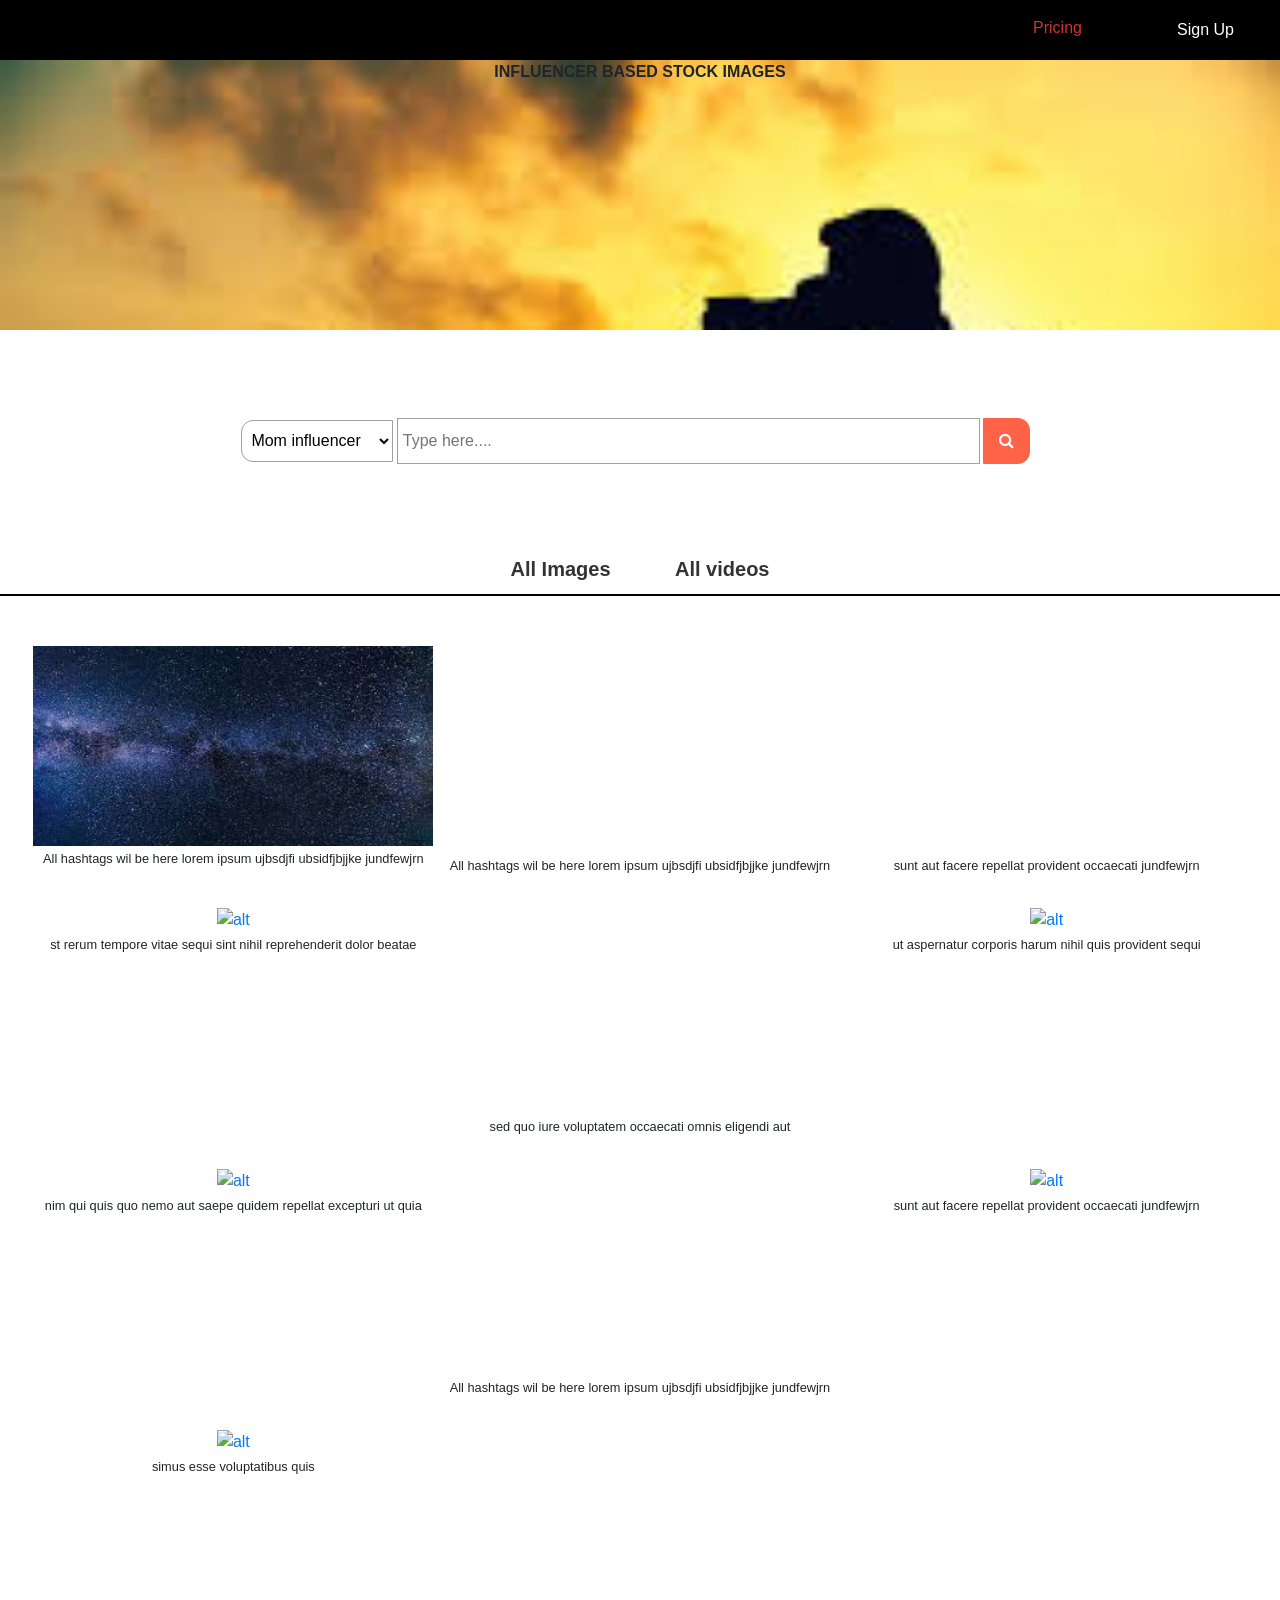
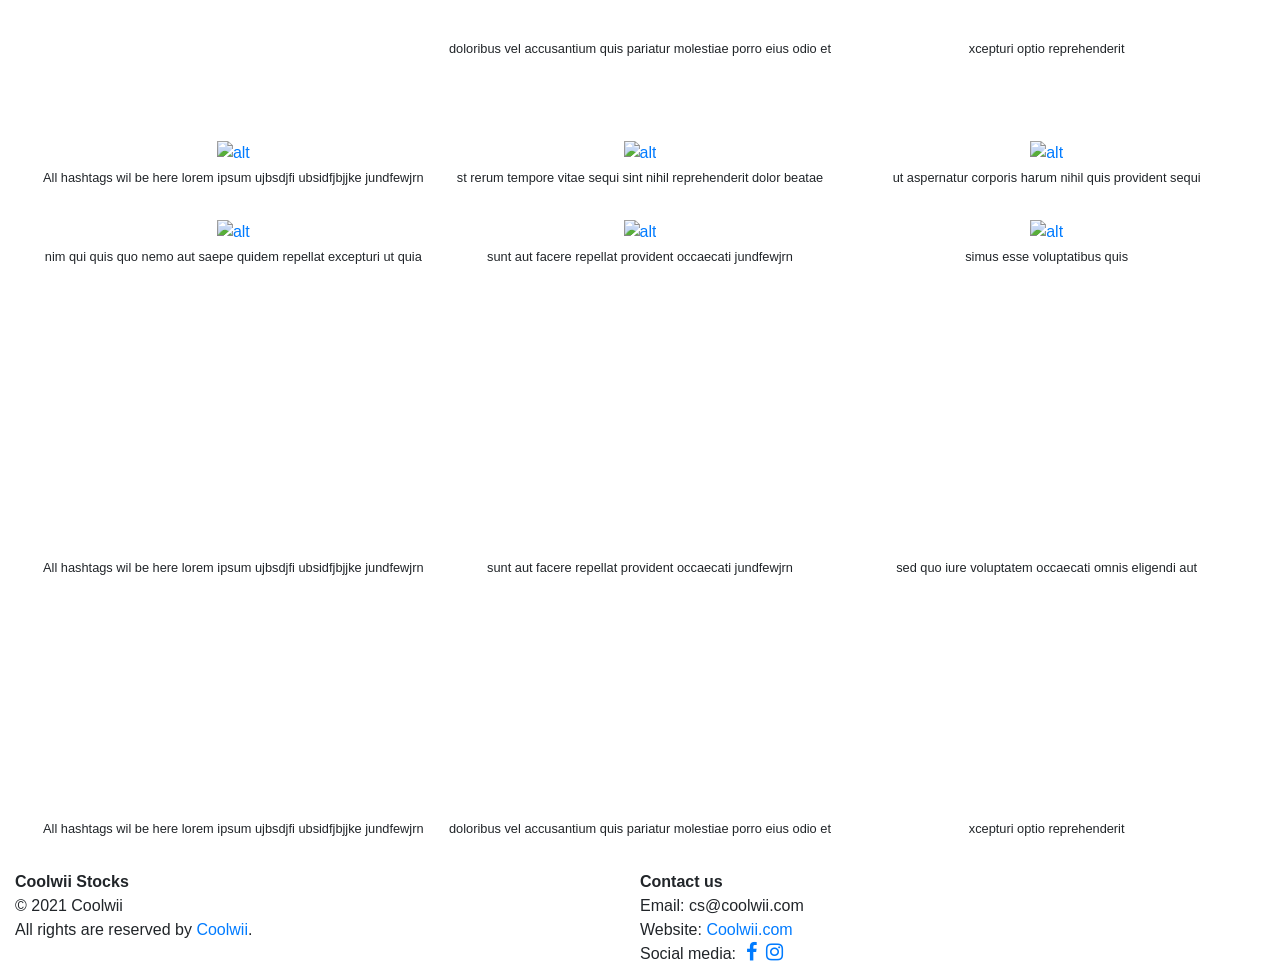
==== commit 4501e66e: "Update index.html" ====
--- a/assets/projects/project7/index.html
+++ b/assets/projects/project7/index.html
@@ -7,9 +7,7 @@
     <meta name="viewport" content="width=device-width, initial-scale=1.0">
     <!-- Latest compiled and minified CSS -->
 <link rel="stylesheet" href="https://stackpath.bootstrapcdn.com/bootstrap/4.1.3/css/bootstrap.min.css" integrity="sha384-MCw98/SFnGE8fJT3GXwEOngsV7Zt27NXFoaoApmYm81iuXoPkFOJwJ8ERdknLPMO" crossorigin="anonymous">
-<link rel="stylesheet" href="http://127.0.0.1:8000/assets/styles/index.css">
-<link rel="stylesheet" href="http://127.0.0.1:8000/assets/styles/image.css">
-<link rel="stylesheet" href="http://127.0.0.1:8000/assets/styles/account.css">
+<link rel="stylesheet" href="styles/index.css">
 <link rel="stylesheet" href="https://cdnjs.cloudflare.com/ajax/libs/font-awesome/4.7.0/css/font-awesome.min.css">    <title>Coolwii Stock</title>
 </head>
 <body>
@@ -203,7 +201,7 @@
         <div class="row col-lg-12 col-sm-12 col-xs-12 col-md-12 rendering_area">
           
             <div style="padding:0px; margin-bottom: 30px" class="col-lg-4 col-md-4 col-sm-12 col-xs-12">
-              <a href="http://127.0.0.1:8000/media/1"><img class="rendered" src=assets/images/image4.jpg alt="alt"></a><br>
+              <a href="http://127.0.0.1:8000/media/1"><img class="rendered" src=images/image4.jpg alt="alt"></a><br>
               <small>All hashtags wil be here lorem ipsum ujbsdjfi ubsidfjbjjke jundfewjrn</small>
             </div>
           
--- a/assets/projects/project7/styles/index.css
+++ b/assets/projects/project7/styles/index.css
@@ -0,0 +1,235 @@
+
+/* ---------------------------------------------navigation--------------------------------------------------- */
+nav div ul a {
+    font-size: 14px;
+    font-weight: 600;
+}
+nav .row {
+    margin-right: 10px;
+    justify-content: space-between;
+}
+nav .row span {
+    font-size: 14px;
+    font-weight: 600;
+}
+nav .row span a {
+    color: #727472;
+}
+.divider {
+    width: 1px;
+    background-color: #fff;
+    margin-left: 10px;
+    margin-right: 10px;
+}
+/* ---------------------------------------------buttons--------------------------------------------------- */
+.transparent_button {
+    padding: 8px;
+    border-radius: 25px;
+    border: 2px solid #000;
+    background-color: transparent;
+    /* margin: auto 10px; */
+    color: #000
+}
+
+.colored_button_white {
+    padding: 8px;
+    border-radius: 25px;
+    border: 2px solid #000;
+    background-color: #000;
+    color: #fff;
+    margin: auto 10px;
+}
+.colored_button_orange {
+    padding: 8px;
+    border-radius: 25px;
+    border: 2px solid tomato;
+    background-color: tomato;
+    color: #fff;
+    /* margin: auto 10px; */
+    padding-top: 10px;
+    padding-bottom: 10px;
+}
+/* ---- button hover ---- */
+.transparent_button:hover,
+.colored_button_white:hover {
+    background-color: tomato;
+    border: 2px solid tomato;
+    color: #fff;
+    transition-property: all;
+    transition-duration: 0.6s;
+}
+.colored_button_orange:hover {
+    background-color: rgb(207, 84, 62);
+    border: 2px solid rgb(207, 84, 62);
+    transition-property: all;
+    transition-duration: 0.6s;
+}
+/* ---------------------------------------------header--------------------------------------------------- */
+.searching {
+    width: 100%;
+    margin-top: 30px;
+    margin-bottom: 10px;
+    padding: 0;
+    align-items: baseline;
+    display: flex;
+    justify-content: center;
+}
+.search {
+    margin: auto -1px;
+    padding-top: 10px;
+    padding-bottom: 10px;
+    padding-left: 5px;
+    /* padding-right: 5px */
+}
+.dropdown-item {
+    padding: 5px;
+    background-color: #eee;
+}
+.all_image {
+    padding-top: 10px;
+    padding-bottom: 11px;
+    padding-left: 5px;
+    border-top-left-radius: 12px;
+    border-bottom-left-radius: 12px;
+    border: 1px solid #a0a0a0;
+    background-color: #fff;
+}
+.search_textfield {
+    width: 70%;
+    border: 1px solid #a0a0a0
+}
+.search_icon_button {
+    border-top-right-radius: 12px;
+    border-bottom-right-radius: 12px;
+    border: 1px solid tomato;
+    background-color: tomato;
+    color: #fff;
+    padding-left: 15px;
+    padding-right: 15px;
+}
+.search_by_images {
+    border-radius: 12px;
+    border: 1px solid #a0a0a0;
+    background-color: #fff;
+    color: #a0a0a0;
+    margin-left: 10px;
+    padding-left: 10px;
+    padding-right: 10px
+}
+/* --- media query for the search by image button ---*/
+@media (max-width: 1200px) {
+    .search_by_images {
+        display: none;
+    }
+}
+.header_banner {
+    background-image: url('../images/banner.jpg');
+    background-image: url('../images/banner.jpg'), linear-gradient(rgba(0,0,0,0.6), rgba(0,0,0,0.3));
+    background-size: cover;
+    background-repeat: no-repeat;
+    height: 30vh;
+}
+/* ----------------------------------------------black strip------------------------------------------------------ */
+.black-strip {
+    background-color: #000;
+    color: #fff;
+    padding-top: 20px;
+    padding-bottom: 20px
+}
+/* -----------------------------------------------Video-------------------------------------------------------- */
+#MyVideo {
+    width: 100%;
+    height: 30%;
+}
+/* -----------------------------------------------Divider-------------------------------------------------------- */
+.divider {
+    margin-top: 80px;
+    padding-bottom: 10px;
+    margin-bottom: 10px;
+    border-bottom: 2px solid #000;
+    width: 100%;
+    margin-left: 0;
+    margin-right: 0;
+    display: flex;
+    justify-content: center;
+}
+.selector {
+    padding: 10px 30px;
+    font-size: 20px;
+    font-weight: 600;
+    color: #333;
+    cursor: pointer;
+}
+@media (max-width: 1200px) {
+    .selector {
+        padding: 10px 15px;
+        font-size: 15px;
+        font-weight: 500;
+    }
+}
+@media (max-width: 996px) {
+    .selector {
+        padding: 10px;
+        font-size: 15px;
+    }
+}
+@media (max-width: 776px) {
+    .selector {
+        padding: 10px;
+        font-size: 15qpx;
+    }
+}
+
+.rendering_area {
+    margin-top: 50px;
+}
+.rendered {
+    width: 400px;
+    height: 200px;
+    cursor: pointer;
+}
+@media (max-width: 1200px) {
+    .rendered {
+        width: 300px;
+        height: 150px
+    }
+}
+@media (max-width: 996px) {
+    .rendered {
+        width: 200px;
+        height: 100px;
+    }
+}
+@media (max-width: 776px) {
+    .rendered {
+        width: 250px;
+        height: 125px;
+    }
+}
+.rendered:hover {
+    opacity: 0.8;
+    transition-property: all;
+    transition-duration: 0.4s;
+}
+.modalContent {
+    display: flex;
+    align-items: center;
+    margin-top: 10px;
+}
+.modalContent i {
+    font-size: 20px;
+    margin-right: 10px;
+}
+.signUpForm {
+    border-left: 1px #ddd solid;
+}
+@media (max-width: 992px) {
+    .signUpModalText {
+        border-bottom: 1px #333 solid;
+        padding-bottom: 10px;
+        margin-bottom: 10px;
+    }
+    .signUpForm {
+        border-left: none;
+    }
+}
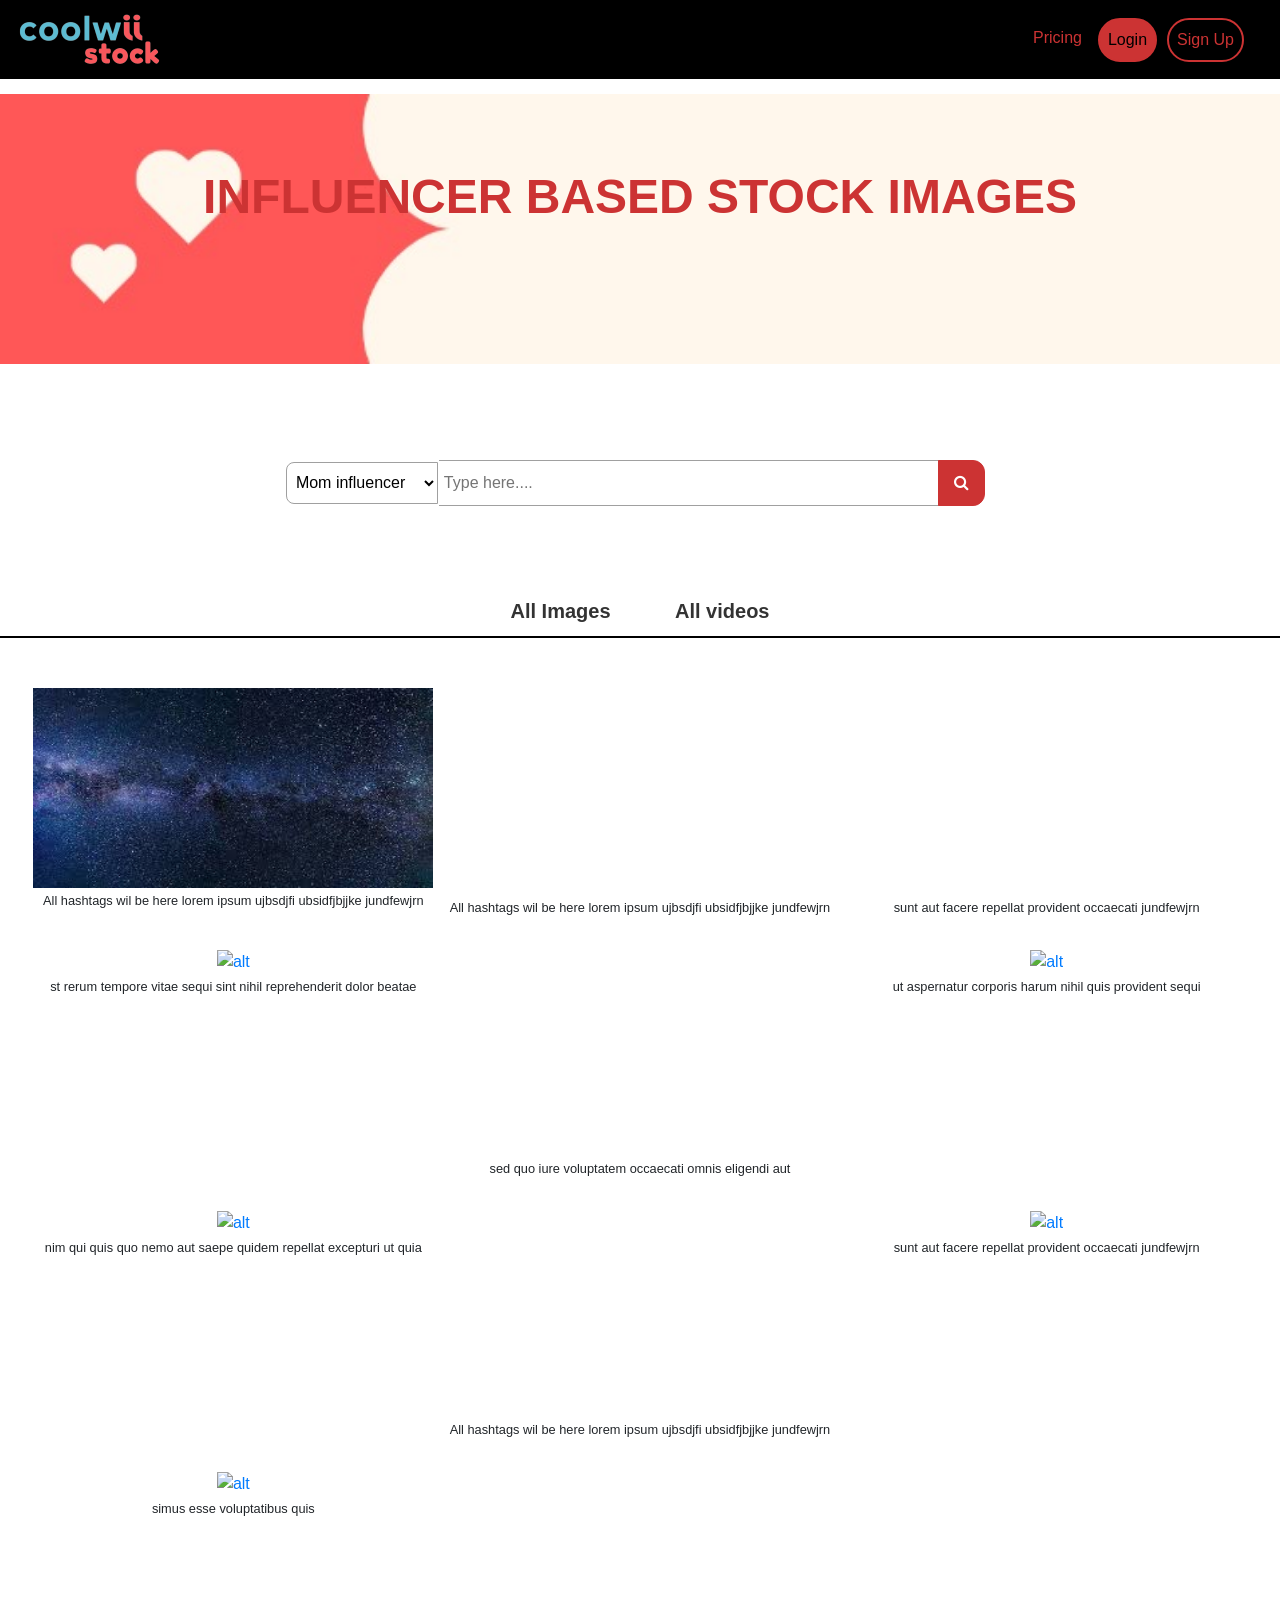
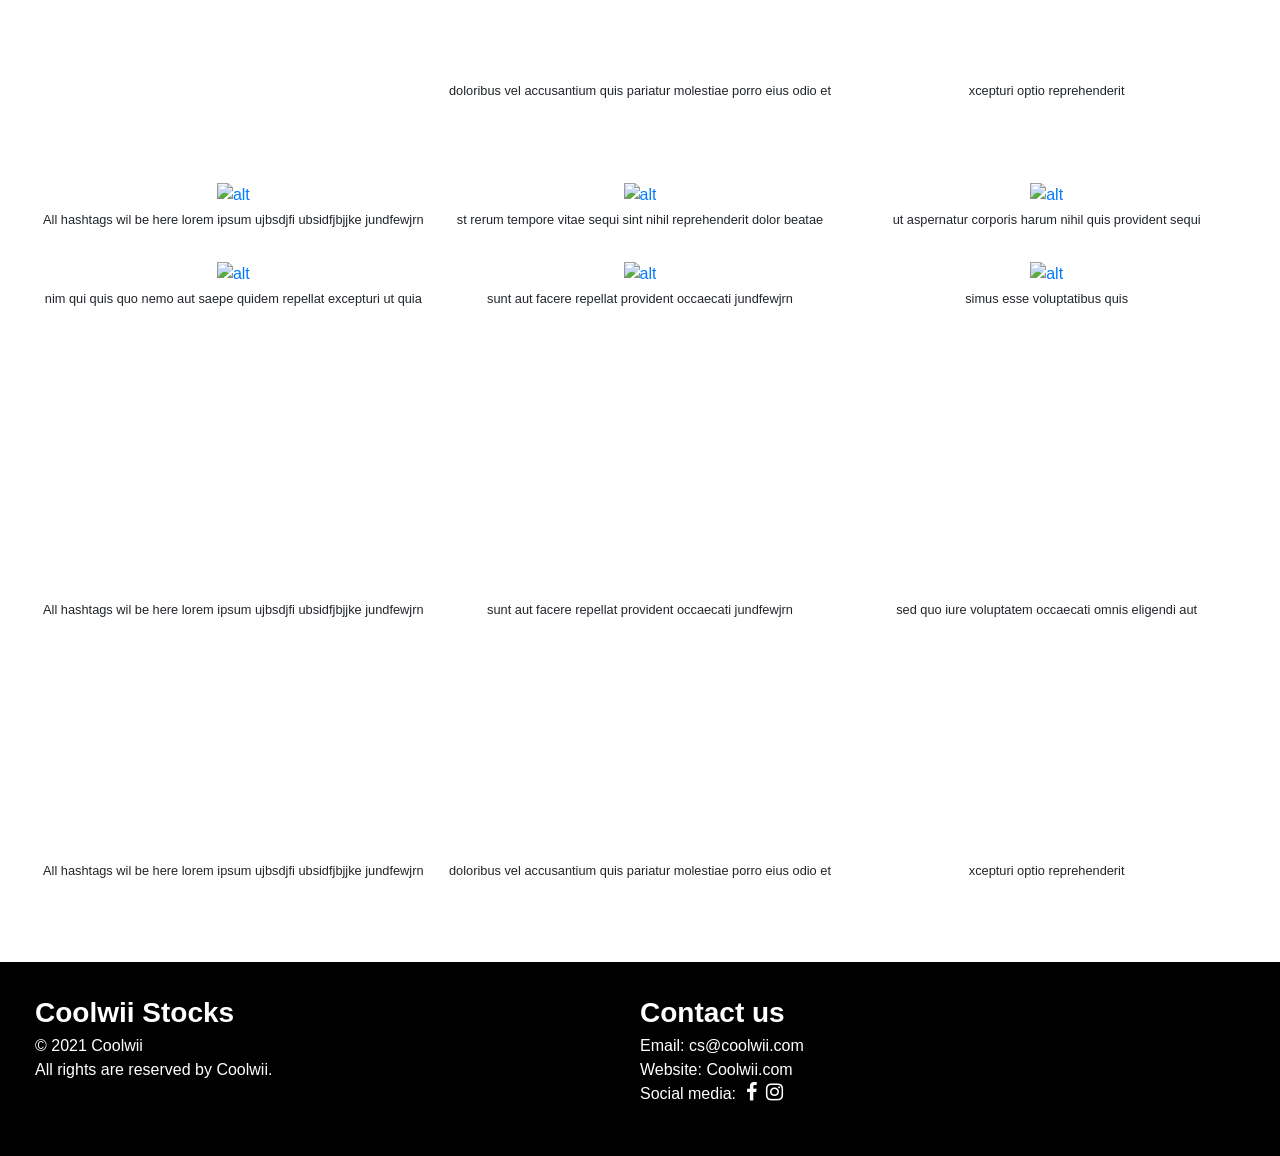
==== commit 84a22c60: "Update index.html" ====
--- a/assets/projects/project7/index.html
+++ b/assets/projects/project7/index.html
@@ -127,7 +127,7 @@
     <header>
         <!------------------------------------------------Navbar------------------------------------------------------------------------>
         <nav style="background-color: #000" class="navbar navbar-expand-lg navbar-dark">
-            <a class="navbar-brand" href="http://127.0.0.1:8000"><img id="logo" src="http://127.0.0.1:8000/assets/images/brand_logo.png" alt=""></a>
+            <a class="navbar-brand" href="http://127.0.0.1:8000"><img id="logo" src="images/brand_logo.png" alt=""></a>
             <button class="navbar-toggler" type="button" data-toggle="collapse" data-target="#navbarSupportedContent" aria-controls="navbarSupportedContent" aria-expanded="false" aria-label="Toggle navigation">
               <span class="navbar-toggler-icon"></span>
             </button>
--- a/assets/projects/project7/styles/index.css
+++ b/assets/projects/project7/styles/index.css
@@ -1,5 +1,9 @@
 
 /* ---------------------------------------------navigation--------------------------------------------------- */
+#logo {
+    width: 144px;
+    height: 53px;
+}
 nav div ul a {
     font-size: 14px;
     font-weight: 600;
@@ -25,36 +29,42 @@
 .transparent_button {
     padding: 8px;
     border-radius: 25px;
-    border: 2px solid #000;
-    background-color: transparent;
+    border: 2px solid #CC3333;
+    background-color: #CC3333;
     /* margin: auto 10px; */
-    color: #000
+    color: #000;
 }
 
 .colored_button_white {
     padding: 8px;
     border-radius: 25px;
-    border: 2px solid #000;
-    background-color: #000;
-    color: #fff;
+    border: 2px solid #CC3333;
+    background-color: #000;
+    color: #CC3333;
     margin: auto 10px;
 }
 .colored_button_orange {
     padding: 8px;
     border-radius: 25px;
-    border: 2px solid tomato;
-    background-color: tomato;
+    border: 2px solid #CC3333;
+    background-color: #CC3333;
     color: #fff;
     /* margin: auto 10px; */
     padding-top: 10px;
     padding-bottom: 10px;
 }
 /* ---- button hover ---- */
-.transparent_button:hover,
+.transparent_button:hover {
+    border: 2px solid #CC3333;
+    background-color: #000;
+    color: #CC3333;
+    transition-property: all;
+    transition-duration: 0.6s;
+}
 .colored_button_white:hover {
-    background-color: tomato;
-    border: 2px solid tomato;
-    color: #fff;
+    background-color: #CC3333;
+    border: 2px solid #CC3333;
+    color: #000;
     transition-property: all;
     transition-duration: 0.6s;
 }
@@ -65,6 +75,20 @@
     transition-duration: 0.6s;
 }
 /* ---------------------------------------------header--------------------------------------------------- */
+.banner_text {
+    color: #CC3333;
+    font-size: 48px;
+}
+@media (max-width: 500px) {
+    .banner_text {
+        font-size: 32px;
+    }
+}
+@media (max-width: 250px) {
+    .banner_text {
+        font-size: 24px;
+    }
+}
 .searching {
     width: 100%;
     margin-top: 30px;
@@ -89,24 +113,37 @@
     padding-top: 10px;
     padding-bottom: 11px;
     padding-left: 5px;
-    border-top-left-radius: 12px;
-    border-bottom-left-radius: 12px;
+    border-top-left-radius: 8px;
+    border-bottom-left-radius: 8px;
     border: 1px solid #a0a0a0;
     background-color: #fff;
+    margin-top: 10px;
+    margin-bottom: 0px;
+    margin-right: -2.5px;
 }
 .search_textfield {
-    width: 70%;
-    border: 1px solid #a0a0a0
+    width: 60%;
+    border: 1px solid #a0a0a0;
+    margin-right: -4.2px;
+    border-left: none;
+    /*
+    border-top-left-radius: 12px;
+    border-bottom-left-radius: 12px; */
+}
+@media (max-width: 1200px) {
+    .search_textfield {
+        width: 40%
+    }
 }
 .search_icon_button {
     border-top-right-radius: 12px;
     border-bottom-right-radius: 12px;
-    border: 1px solid tomato;
-    background-color: tomato;
+    border: 1px solid #CC3333;
+    background-color: #CC3333;
     color: #fff;
     padding-left: 15px;
     padding-right: 15px;
-}
+}/*
 .search_by_images {
     border-radius: 12px;
     border: 1px solid #a0a0a0;
@@ -115,7 +152,7 @@
     margin-left: 10px;
     padding-left: 10px;
     padding-right: 10px
-}
+} */
 /* --- media query for the search by image button ---*/
 @media (max-width: 1200px) {
     .search_by_images {
@@ -123,11 +160,15 @@
     }
 }
 .header_banner {
-    background-image: url('../images/banner.jpg');
-    background-image: url('../images/banner.jpg'), linear-gradient(rgba(0,0,0,0.6), rgba(0,0,0,0.3));
+    background-image: url('../images/banner_updated.jpg');
+    background-image: url('../images/banner_updated.jpg'), linear-gradient(rgba(0,0,0,0.6), rgba(0,0,0,0.3));
     background-size: cover;
     background-repeat: no-repeat;
     height: 30vh;
+    margin-top: 15px;
+    align-items: center;
+    padding-top: 67px;
+    padding-bottom: 67px;
 }
 /* ----------------------------------------------black strip------------------------------------------------------ */
 .black-strip {
@@ -233,3 +274,19 @@
         border-left: none;
     }
 }
+footer {
+    margin-top: 50px;
+    padding: 30px 20px 50px;
+    background-color: #000;
+    color: #fff
+}
+.div_head {
+    font-size: 28px;
+}
+footer div div span a {
+    color: #fff;
+}
+footer div div span a:hover {
+    text-decoration: none;
+    color: #eee
+}
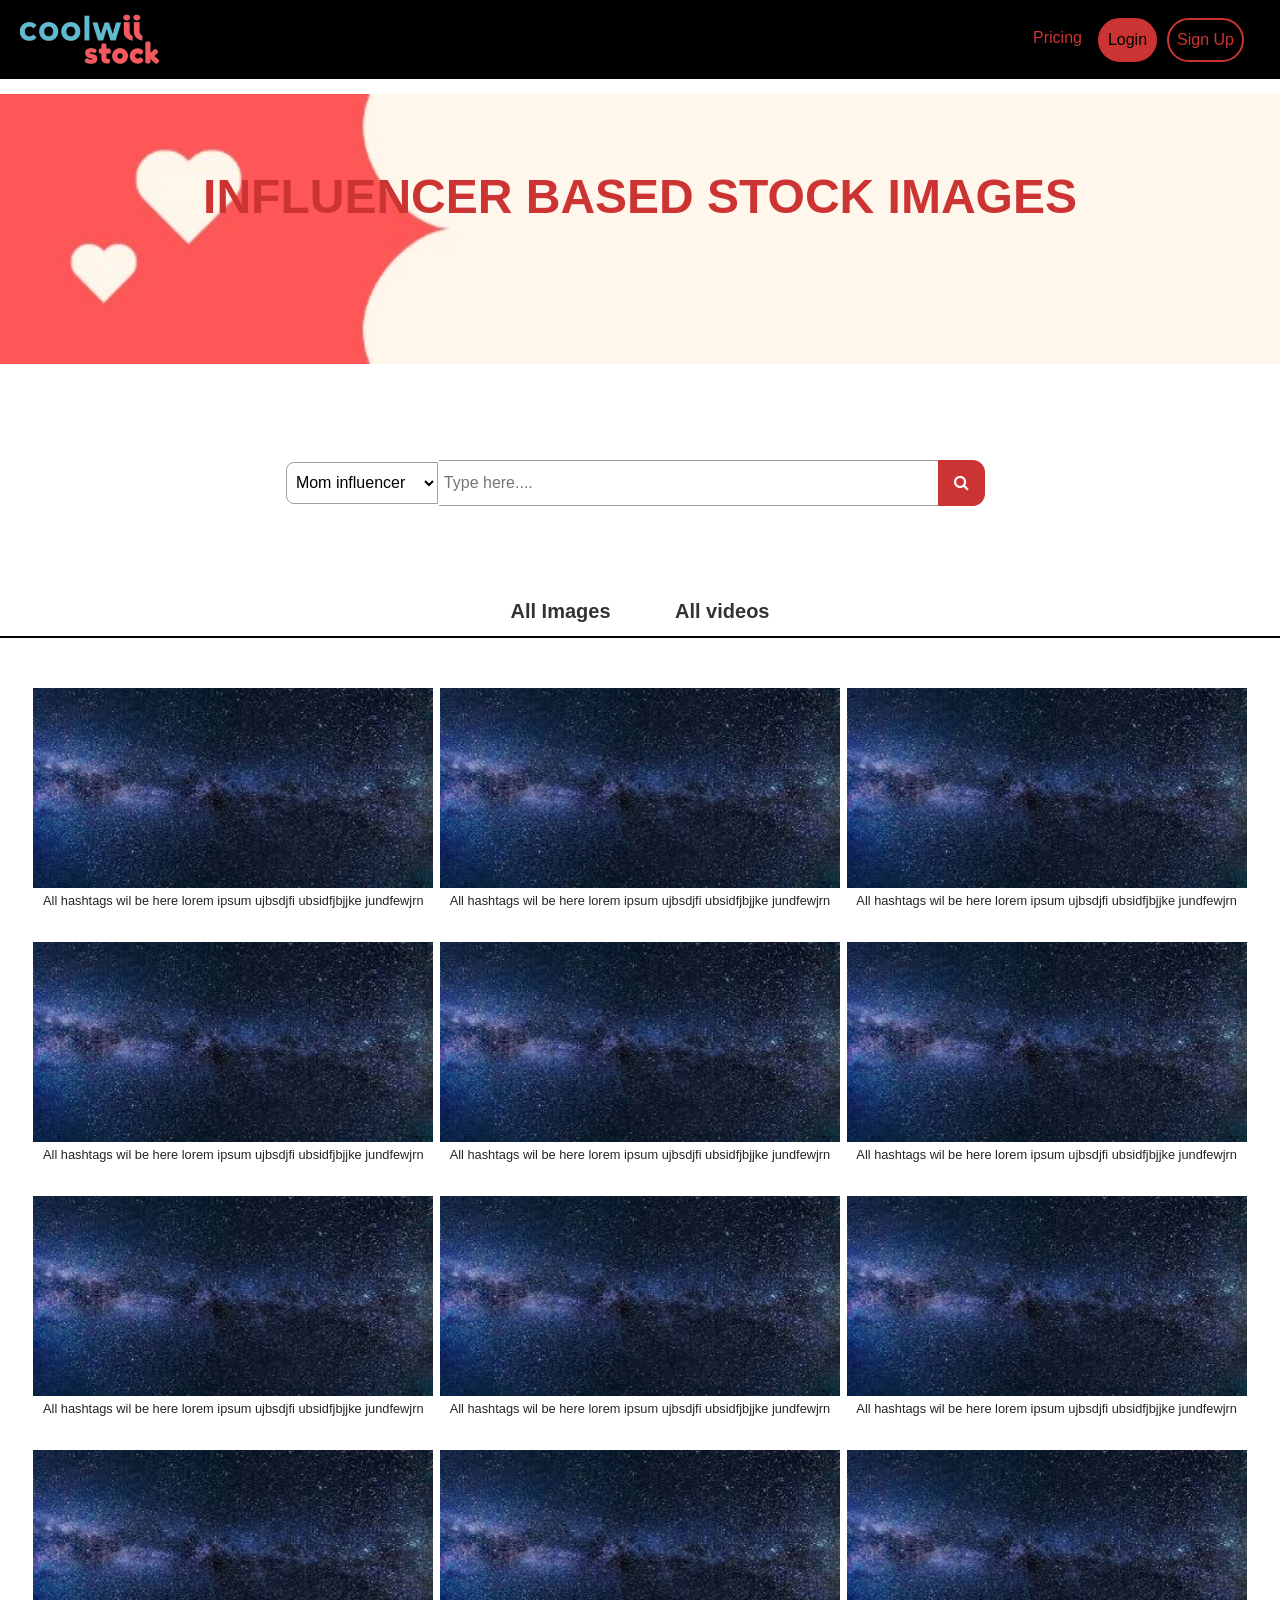
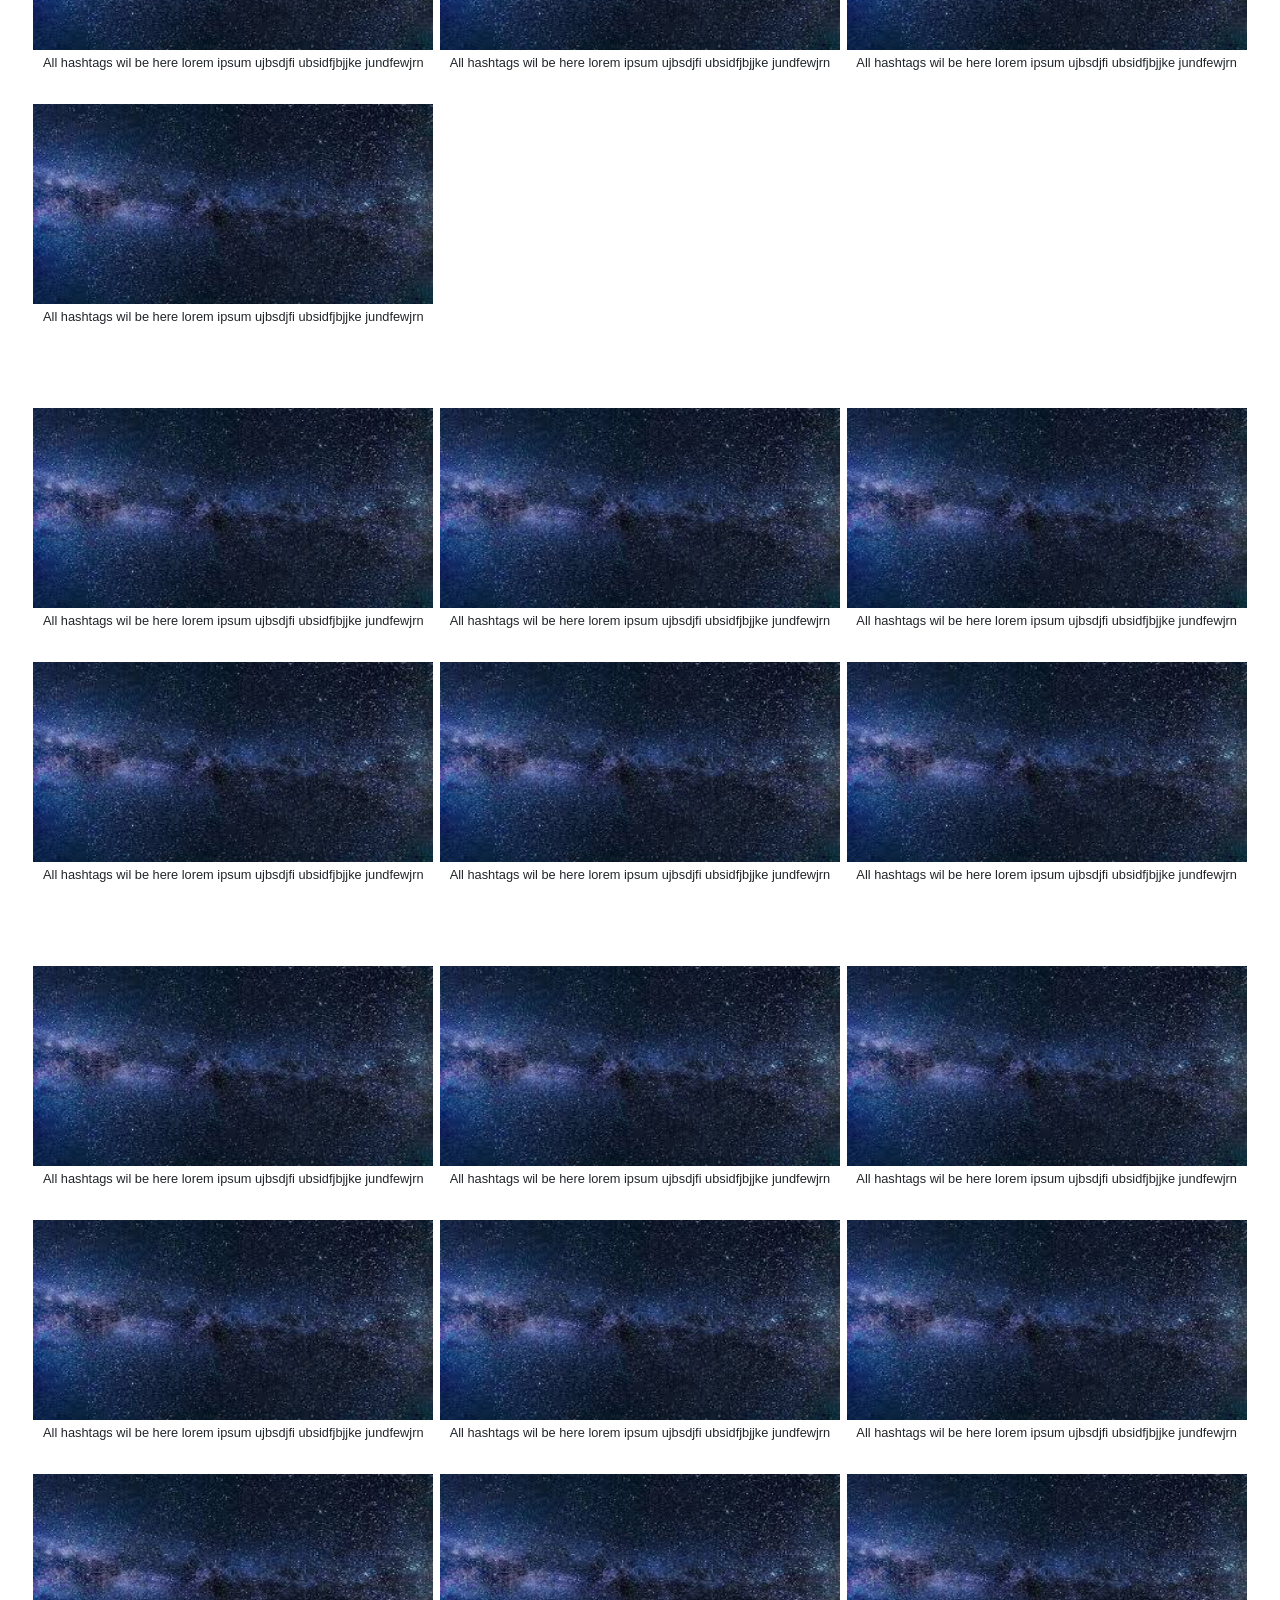
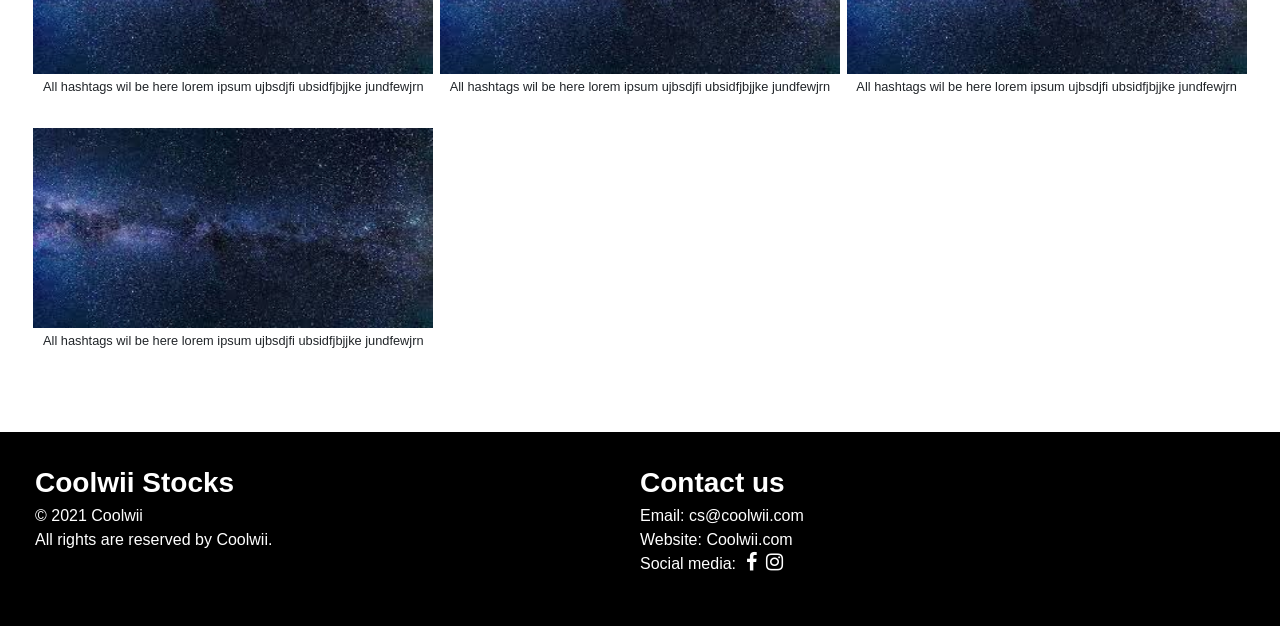
==== commit da678788: "Update index.html" ====
--- a/assets/projects/project7/index.html
+++ b/assets/projects/project7/index.html
@@ -204,144 +204,135 @@
               <a href="http://127.0.0.1:8000/media/1"><img class="rendered" src=images/image4.jpg alt="alt"></a><br>
               <small>All hashtags wil be here lorem ipsum ujbsdjfi ubsidfjbjjke jundfewjrn</small>
             </div>
-          
-            <div style="padding:0px; margin-bottom: 30px" class="col-lg-4 col-md-4 col-sm-12 col-xs-12">
-              <a href="http://127.0.0.1:8000/media/2"><video class="rendered" src=assets/videos/video1.mp4></video></a><br>
-              <small>All hashtags wil be here lorem ipsum ujbsdjfi ubsidfjbjjke jundfewjrn</small>
-            </div>
-          
-            <div style="padding:0px; margin-bottom: 30px" class="col-lg-4 col-md-4 col-sm-12 col-xs-12">
-              <a href="http://127.0.0.1:8000/media/3"><video class="rendered" src=assets/videos/video2.mp4></video></a><br>
-              <small>sunt aut facere repellat provident occaecati jundfewjrn</small>
-            </div>
-          
-            <div style="padding:0px; margin-bottom: 30px" class="col-lg-4 col-md-4 col-sm-12 col-xs-12">
-              <a href="http://127.0.0.1:8000/media/4"><img class="rendered" src=assets/images/image5.jpg alt="alt"></a><br>
-              <small>st rerum tempore vitae
-sequi sint nihil reprehenderit dolor beatae</small>
-            </div>
-          
-            <div style="padding:0px; margin-bottom: 30px" class="col-lg-4 col-md-4 col-sm-12 col-xs-12">
-              <a href="http://127.0.0.1:8000/media/5"><video class="rendered" src=assets/videos/video6.mp4></video></a><br>
-              <small>sed quo iure
-voluptatem occaecati omnis eligendi aut</small>
-            </div>
-          
-            <div style="padding:0px; margin-bottom: 30px" class="col-lg-4 col-md-4 col-sm-12 col-xs-12">
-              <a href="http://127.0.0.1:8000/media/6"><img class="rendered" src=assets/images/image6.jpg alt="alt"></a><br>
-              <small>ut aspernatur corporis harum nihil quis provident sequi</small>
-            </div>
-          
-            <div style="padding:0px; margin-bottom: 30px" class="col-lg-4 col-md-4 col-sm-12 col-xs-12">
-              <a href="http://127.0.0.1:8000/media/7"><img class="rendered" src=assets/images/image1.jpg alt="alt"></a><br>
-              <small>nim qui quis quo nemo aut saepe
-quidem repellat excepturi ut quia</small>
-            </div>
-          
-            <div style="padding:0px; margin-bottom: 30px" class="col-lg-4 col-md-4 col-sm-12 col-xs-12">
-              <a href="http://127.0.0.1:8000/media/8"><video class="rendered" src=assets/videos/video2.mp4></video></a><br>
-              <small>All hashtags wil be here lorem ipsum ujbsdjfi ubsidfjbjjke jundfewjrn</small>
-            </div>
-          
-            <div style="padding:0px; margin-bottom: 30px" class="col-lg-4 col-md-4 col-sm-12 col-xs-12">
-              <a href="http://127.0.0.1:8000/media/9"><img class="rendered" src=assets/images/image3.jpg alt="alt"></a><br>
-              <small>sunt aut facere repellat provident occaecati jundfewjrn</small>
-            </div>
-          
-            <div style="padding:0px; margin-bottom: 30px" class="col-lg-4 col-md-4 col-sm-12 col-xs-12">
-              <a href="http://127.0.0.1:8000/media/10"><img class="rendered" src=assets/images/image2.jpg alt="alt"></a><br>
-              <small>simus esse voluptatibus quis</small>
-            </div>
-          
-            <div style="padding:0px; margin-bottom: 30px" class="col-lg-4 col-md-4 col-sm-12 col-xs-12">
-              <a href="http://127.0.0.1:8000/media/11"><video class="rendered" src=assets/videos/video1.mp4></video></a><br>
-              <small>doloribus vel accusantium quis pariatur
-molestiae porro eius odio et</small>
-            </div>
-          
-            <div style="padding:0px; margin-bottom: 30px" class="col-lg-4 col-md-4 col-sm-12 col-xs-12">
-              <a href="http://127.0.0.1:8000/media/12"><video class="rendered" src=assets/videos/video5.mp4></video></a><br>
-              <small>xcepturi optio reprehenderit</small>
-            </div>
-                  </div>
-      </center>
+            <div style="padding:0px; margin-bottom: 30px" class="col-lg-4 col-md-4 col-sm-12 col-xs-12">
+              <a href="http://127.0.0.1:8000/media/1"><img class="rendered" src=images/image4.jpg alt="alt"></a><br>
+              <small>All hashtags wil be here lorem ipsum ujbsdjfi ubsidfjbjjke jundfewjrn</small>
+            </div>
+            <div style="padding:0px; margin-bottom: 30px" class="col-lg-4 col-md-4 col-sm-12 col-xs-12">
+              <a href="http://127.0.0.1:8000/media/1"><img class="rendered" src=images/image4.jpg alt="alt"></a><br>
+              <small>All hashtags wil be here lorem ipsum ujbsdjfi ubsidfjbjjke jundfewjrn</small>
+            </div>
+            <div style="padding:0px; margin-bottom: 30px" class="col-lg-4 col-md-4 col-sm-12 col-xs-12">
+              <a href="http://127.0.0.1:8000/media/1"><img class="rendered" src=images/image4.jpg alt="alt"></a><br>
+              <small>All hashtags wil be here lorem ipsum ujbsdjfi ubsidfjbjjke jundfewjrn</small>
+            </div>
+            <div style="padding:0px; margin-bottom: 30px" class="col-lg-4 col-md-4 col-sm-12 col-xs-12">
+              <a href="http://127.0.0.1:8000/media/1"><img class="rendered" src=images/image4.jpg alt="alt"></a><br>
+              <small>All hashtags wil be here lorem ipsum ujbsdjfi ubsidfjbjjke jundfewjrn</small>
+            </div>
+            <div style="padding:0px; margin-bottom: 30px" class="col-lg-4 col-md-4 col-sm-12 col-xs-12">
+              <a href="http://127.0.0.1:8000/media/1"><img class="rendered" src=images/image4.jpg alt="alt"></a><br>
+              <small>All hashtags wil be here lorem ipsum ujbsdjfi ubsidfjbjjke jundfewjrn</small>
+            </div>
+            <div style="padding:0px; margin-bottom: 30px" class="col-lg-4 col-md-4 col-sm-12 col-xs-12">
+              <a href="http://127.0.0.1:8000/media/1"><img class="rendered" src=images/image4.jpg alt="alt"></a><br>
+              <small>All hashtags wil be here lorem ipsum ujbsdjfi ubsidfjbjjke jundfewjrn</small>
+            </div>
+            <div style="padding:0px; margin-bottom: 30px" class="col-lg-4 col-md-4 col-sm-12 col-xs-12">
+              <a href="http://127.0.0.1:8000/media/1"><img class="rendered" src=images/image4.jpg alt="alt"></a><br>
+              <small>All hashtags wil be here lorem ipsum ujbsdjfi ubsidfjbjjke jundfewjrn</small>
+            </div>
+            <div style="padding:0px; margin-bottom: 30px" class="col-lg-4 col-md-4 col-sm-12 col-xs-12">
+              <a href="http://127.0.0.1:8000/media/1"><img class="rendered" src=images/image4.jpg alt="alt"></a><br>
+              <small>All hashtags wil be here lorem ipsum ujbsdjfi ubsidfjbjjke jundfewjrn</small>
+            </div>
+            <div style="padding:0px; margin-bottom: 30px" class="col-lg-4 col-md-4 col-sm-12 col-xs-12">
+              <a href="http://127.0.0.1:8000/media/1"><img class="rendered" src=images/image4.jpg alt="alt"></a><br>
+              <small>All hashtags wil be here lorem ipsum ujbsdjfi ubsidfjbjjke jundfewjrn</small>
+            </div>
+            <div style="padding:0px; margin-bottom: 30px" class="col-lg-4 col-md-4 col-sm-12 col-xs-12">
+              <a href="http://127.0.0.1:8000/media/1"><img class="rendered" src=images/image4.jpg alt="alt"></a><br>
+              <small>All hashtags wil be here lorem ipsum ujbsdjfi ubsidfjbjjke jundfewjrn</small>
+            </div>
+            <div style="padding:0px; margin-bottom: 30px" class="col-lg-4 col-md-4 col-sm-12 col-xs-12">
+              <a href="http://127.0.0.1:8000/media/1"><img class="rendered" src=images/image4.jpg alt="alt"></a><br>
+              <small>All hashtags wil be here lorem ipsum ujbsdjfi ubsidfjbjjke jundfewjrn</small>
+            </div>
+            <div style="padding:0px; margin-bottom: 30px" class="col-lg-4 col-md-4 col-sm-12 col-xs-12">
+              <a href="http://127.0.0.1:8000/media/1"><img class="rendered" src=images/image4.jpg alt="alt"></a><br>
+              <small>All hashtags wil be here lorem ipsum ujbsdjfi ubsidfjbjjke jundfewjrn</small>
+            </div>
+          </div>
+       </center>
     </section>
     <!------------------------------------------------all_images------------------------------------------------------------------------->
     <section id="all_images" class="mom_influencer container col-lg-12 cl-md-12 colsm-12 col-xs-12">
     <center>
         <div class="row col-lg-12 col-sm-12 col-xs-12 col-md-12 rendering_area">
-          
-          <div style="padding:0px; margin-bottom: 30px" class="col-lg-4 col-md-4 col-sm-12 col-xs-12">
-            <a href="http://127.0.0.1:8000/media/1"><img class="rendered" src=assets/images/image4.jpg alt="alt"></a><br>
-            <small>All hashtags wil be here lorem ipsum ujbsdjfi ubsidfjbjjke jundfewjrn</small>
-          </div>
-        
-          <div style="padding:0px; margin-bottom: 30px" class="col-lg-4 col-md-4 col-sm-12 col-xs-12">
-            <a href="http://127.0.0.1:8000/media/4"><img class="rendered" src=assets/images/image5.jpg alt="alt"></a><br>
-            <small>st rerum tempore vitae
-sequi sint nihil reprehenderit dolor beatae</small>
-          </div>
-        
-          <div style="padding:0px; margin-bottom: 30px" class="col-lg-4 col-md-4 col-sm-12 col-xs-12">
-            <a href="http://127.0.0.1:8000/media/6"><img class="rendered" src=assets/images/image6.jpg alt="alt"></a><br>
-            <small>ut aspernatur corporis harum nihil quis provident sequi</small>
-          </div>
-        
-          <div style="padding:0px; margin-bottom: 30px" class="col-lg-4 col-md-4 col-sm-12 col-xs-12">
-            <a href="http://127.0.0.1:8000/media/7"><img class="rendered" src=assets/images/image1.jpg alt="alt"></a><br>
-            <small>nim qui quis quo nemo aut saepe
-quidem repellat excepturi ut quia</small>
-          </div>
-        
-          <div style="padding:0px; margin-bottom: 30px" class="col-lg-4 col-md-4 col-sm-12 col-xs-12">
-            <a href="http://127.0.0.1:8000/media/9"><img class="rendered" src=assets/images/image3.jpg alt="alt"></a><br>
-            <small>sunt aut facere repellat provident occaecati jundfewjrn</small>
-          </div>
-        
-          <div style="padding:0px; margin-bottom: 30px" class="col-lg-4 col-md-4 col-sm-12 col-xs-12">
-            <a href="http://127.0.0.1:8000/media/10"><img class="rendered" src=assets/images/image2.jpg alt="alt"></a><br>
-            <small>simus esse voluptatibus quis</small>
-          </div>
-                </div>
+            <div style="padding:0px; margin-bottom: 30px" class="col-lg-4 col-md-4 col-sm-12 col-xs-12">
+              <a href="http://127.0.0.1:8000/media/1"><img class="rendered" src=images/image4.jpg alt="alt"></a><br>
+              <small>All hashtags wil be here lorem ipsum ujbsdjfi ubsidfjbjjke jundfewjrn</small>
+            </div>
+            <div style="padding:0px; margin-bottom: 30px" class="col-lg-4 col-md-4 col-sm-12 col-xs-12">
+              <a href="http://127.0.0.1:8000/media/1"><img class="rendered" src=images/image4.jpg alt="alt"></a><br>
+              <small>All hashtags wil be here lorem ipsum ujbsdjfi ubsidfjbjjke jundfewjrn</small>
+            </div>
+            <div style="padding:0px; margin-bottom: 30px" class="col-lg-4 col-md-4 col-sm-12 col-xs-12">
+              <a href="http://127.0.0.1:8000/media/1"><img class="rendered" src=images/image4.jpg alt="alt"></a><br>
+              <small>All hashtags wil be here lorem ipsum ujbsdjfi ubsidfjbjjke jundfewjrn</small>
+            </div>
+            <div style="padding:0px; margin-bottom: 30px" class="col-lg-4 col-md-4 col-sm-12 col-xs-12">
+              <a href="http://127.0.0.1:8000/media/1"><img class="rendered" src=images/image4.jpg alt="alt"></a><br>
+              <small>All hashtags wil be here lorem ipsum ujbsdjfi ubsidfjbjjke jundfewjrn</small>
+            </div>
+            <div style="padding:0px; margin-bottom: 30px" class="col-lg-4 col-md-4 col-sm-12 col-xs-12">
+              <a href="http://127.0.0.1:8000/media/1"><img class="rendered" src=images/image4.jpg alt="alt"></a><br>
+              <small>All hashtags wil be here lorem ipsum ujbsdjfi ubsidfjbjjke jundfewjrn</small>
+            </div>
+            <div style="padding:0px; margin-bottom: 30px" class="col-lg-4 col-md-4 col-sm-12 col-xs-12">
+              <a href="http://127.0.0.1:8000/media/1"><img class="rendered" src=images/image4.jpg alt="alt"></a><br>
+              <small>All hashtags wil be here lorem ipsum ujbsdjfi ubsidfjbjjke jundfewjrn</small>
+            </div>
+            
+        </div>
       </center>
     </section>
     <!------------------------------------------------all_videos------------------------------------------------------------------------->
     <section id="all_videos" class="mom_influencer container col-lg-12 cl-md-12 colsm-12 col-xs-12">
     <center>
         <div class="row col-lg-12 col-sm-12 col-xs-12 col-md-12 rendering_area">
-          
-        <div style="padding:0px; margin-bottom: 30px" class="col-lg-4 col-md-4 col-sm-12 col-xs-12">
-        <a href="http://127.0.0.1:8000/media/2"><video class="rendered" src=assets/videos/video1.mp4></video></a><br>
-        <small>All hashtags wil be here lorem ipsum ujbsdjfi ubsidfjbjjke jundfewjrn</small>
-      </div>
-        
-        <div style="padding:0px; margin-bottom: 30px" class="col-lg-4 col-md-4 col-sm-12 col-xs-12">
-        <a href="http://127.0.0.1:8000/media/3"><video class="rendered" src=assets/videos/video2.mp4></video></a><br>
-        <small>sunt aut facere repellat provident occaecati jundfewjrn</small>
-      </div>
-        
-        <div style="padding:0px; margin-bottom: 30px" class="col-lg-4 col-md-4 col-sm-12 col-xs-12">
-        <a href="http://127.0.0.1:8000/media/5"><video class="rendered" src=assets/videos/video6.mp4></video></a><br>
-        <small>sed quo iure
-voluptatem occaecati omnis eligendi aut</small>
-      </div>
-        
-        <div style="padding:0px; margin-bottom: 30px" class="col-lg-4 col-md-4 col-sm-12 col-xs-12">
-        <a href="http://127.0.0.1:8000/media/8"><video class="rendered" src=assets/videos/video2.mp4></video></a><br>
-        <small>All hashtags wil be here lorem ipsum ujbsdjfi ubsidfjbjjke jundfewjrn</small>
-      </div>
-        
-        <div style="padding:0px; margin-bottom: 30px" class="col-lg-4 col-md-4 col-sm-12 col-xs-12">
-        <a href="http://127.0.0.1:8000/media/11"><video class="rendered" src=assets/videos/video1.mp4></video></a><br>
-        <small>doloribus vel accusantium quis pariatur
-molestiae porro eius odio et</small>
-      </div>
-        
-        <div style="padding:0px; margin-bottom: 30px" class="col-lg-4 col-md-4 col-sm-12 col-xs-12">
-        <a href="http://127.0.0.1:8000/media/12"><video class="rendered" src=assets/videos/video5.mp4></video></a><br>
-        <small>xcepturi optio reprehenderit</small>
-      </div>
-                </div>
+            <div style="padding:0px; margin-bottom: 30px" class="col-lg-4 col-md-4 col-sm-12 col-xs-12">
+              <a href="http://127.0.0.1:8000/media/1"><img class="rendered" src=images/image4.jpg alt="alt"></a><br>
+              <small>All hashtags wil be here lorem ipsum ujbsdjfi ubsidfjbjjke jundfewjrn</small>
+            </div>
+            <div style="padding:0px; margin-bottom: 30px" class="col-lg-4 col-md-4 col-sm-12 col-xs-12">
+              <a href="http://127.0.0.1:8000/media/1"><img class="rendered" src=images/image4.jpg alt="alt"></a><br>
+              <small>All hashtags wil be here lorem ipsum ujbsdjfi ubsidfjbjjke jundfewjrn</small>
+            </div>
+            <div style="padding:0px; margin-bottom: 30px" class="col-lg-4 col-md-4 col-sm-12 col-xs-12">
+              <a href="http://127.0.0.1:8000/media/1"><img class="rendered" src=images/image4.jpg alt="alt"></a><br>
+              <small>All hashtags wil be here lorem ipsum ujbsdjfi ubsidfjbjjke jundfewjrn</small>
+            </div>
+            <div style="padding:0px; margin-bottom: 30px" class="col-lg-4 col-md-4 col-sm-12 col-xs-12">
+              <a href="http://127.0.0.1:8000/media/1"><img class="rendered" src=images/image4.jpg alt="alt"></a><br>
+              <small>All hashtags wil be here lorem ipsum ujbsdjfi ubsidfjbjjke jundfewjrn</small>
+            </div>
+            <div style="padding:0px; margin-bottom: 30px" class="col-lg-4 col-md-4 col-sm-12 col-xs-12">
+              <a href="http://127.0.0.1:8000/media/1"><img class="rendered" src=images/image4.jpg alt="alt"></a><br>
+              <small>All hashtags wil be here lorem ipsum ujbsdjfi ubsidfjbjjke jundfewjrn</small>
+            </div>
+            <div style="padding:0px; margin-bottom: 30px" class="col-lg-4 col-md-4 col-sm-12 col-xs-12">
+              <a href="http://127.0.0.1:8000/media/1"><img class="rendered" src=images/image4.jpg alt="alt"></a><br>
+              <small>All hashtags wil be here lorem ipsum ujbsdjfi ubsidfjbjjke jundfewjrn</small>
+            </div>
+            <div style="padding:0px; margin-bottom: 30px" class="col-lg-4 col-md-4 col-sm-12 col-xs-12">
+              <a href="http://127.0.0.1:8000/media/1"><img class="rendered" src=images/image4.jpg alt="alt"></a><br>
+              <small>All hashtags wil be here lorem ipsum ujbsdjfi ubsidfjbjjke jundfewjrn</small>
+            </div>
+            <div style="padding:0px; margin-bottom: 30px" class="col-lg-4 col-md-4 col-sm-12 col-xs-12">
+              <a href="http://127.0.0.1:8000/media/1"><img class="rendered" src=images/image4.jpg alt="alt"></a><br>
+              <small>All hashtags wil be here lorem ipsum ujbsdjfi ubsidfjbjjke jundfewjrn</small>
+            </div>
+            <div style="padding:0px; margin-bottom: 30px" class="col-lg-4 col-md-4 col-sm-12 col-xs-12">
+              <a href="http://127.0.0.1:8000/media/1"><img class="rendered" src=images/image4.jpg alt="alt"></a><br>
+              <small>All hashtags wil be here lorem ipsum ujbsdjfi ubsidfjbjjke jundfewjrn</small>
+            </div>
+            <div style="padding:0px; margin-bottom: 30px" class="col-lg-4 col-md-4 col-sm-12 col-xs-12">
+              <a href="http://127.0.0.1:8000/media/1"><img class="rendered" src=images/image4.jpg alt="alt"></a><br>
+              <small>All hashtags wil be here lorem ipsum ujbsdjfi ubsidfjbjjke jundfewjrn</small>
+            </div>
+              
+        </div>
       </center>
     </section>
     <footer>
